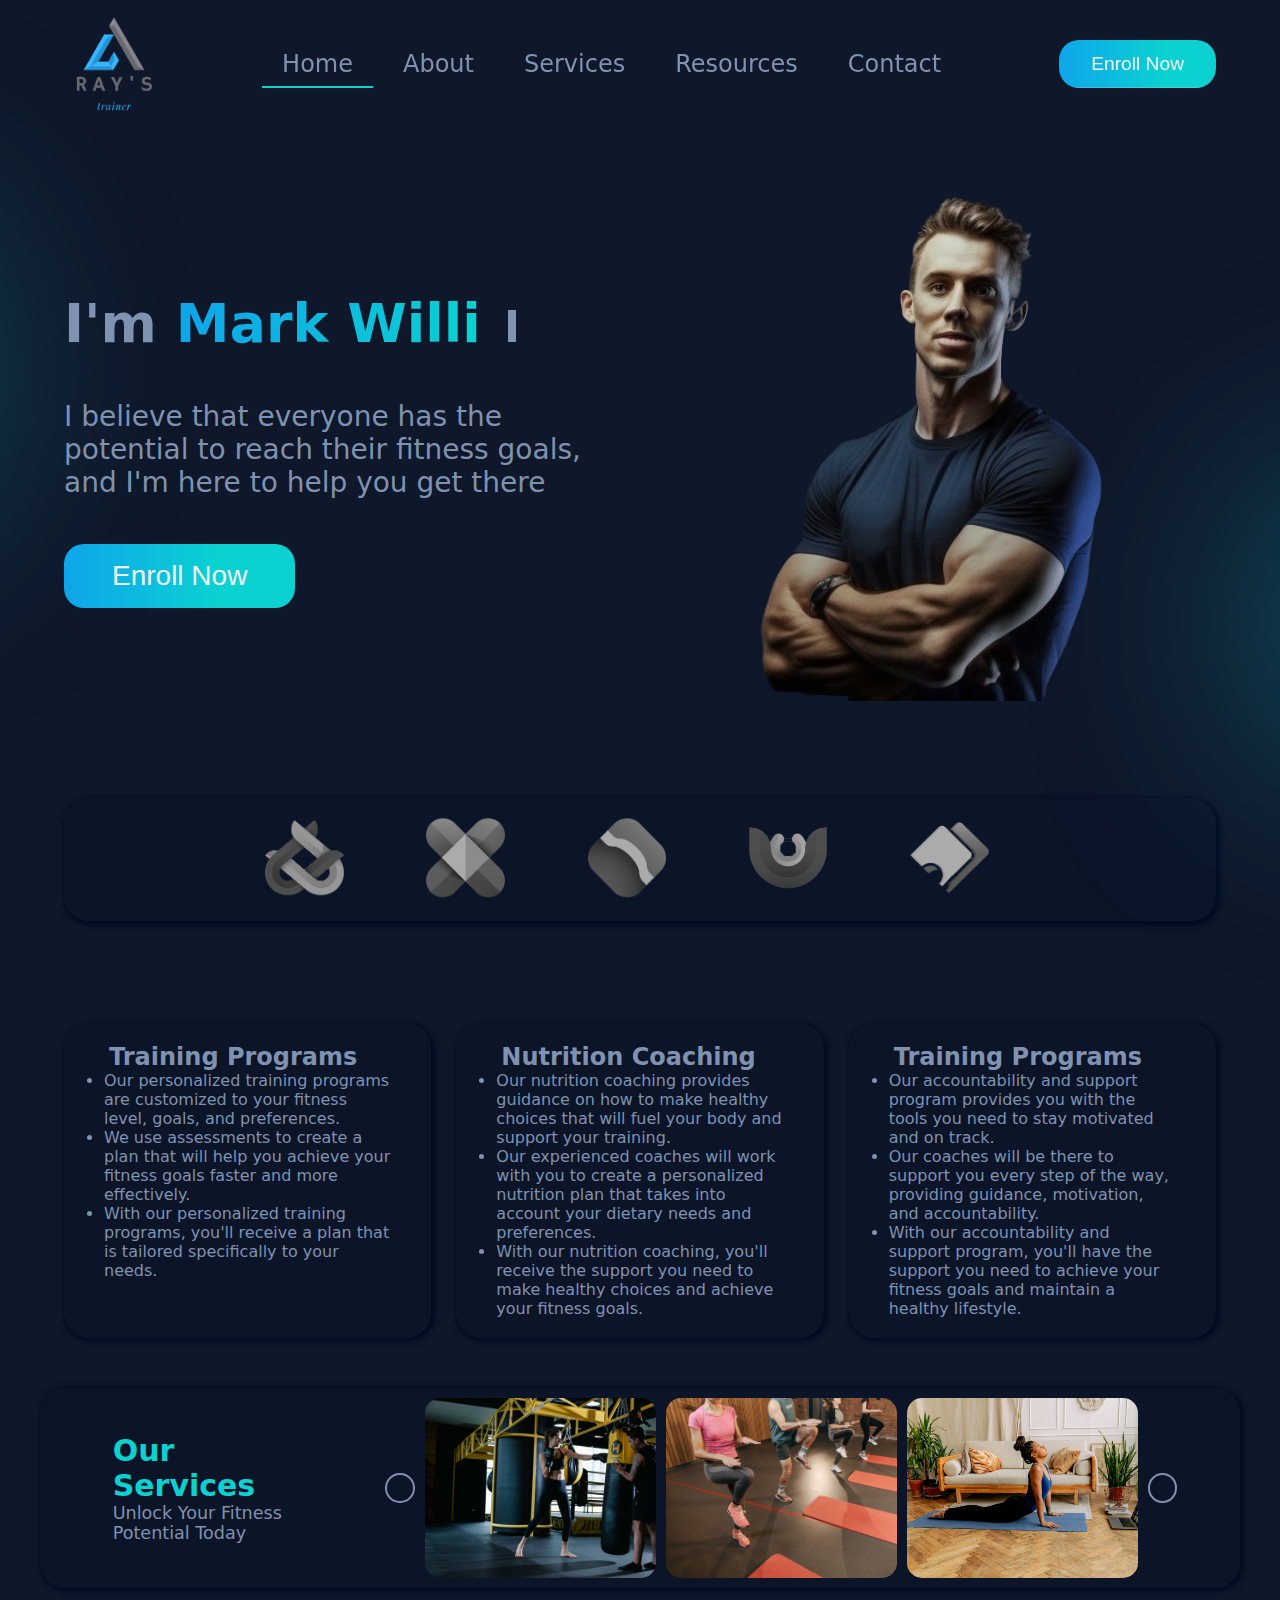
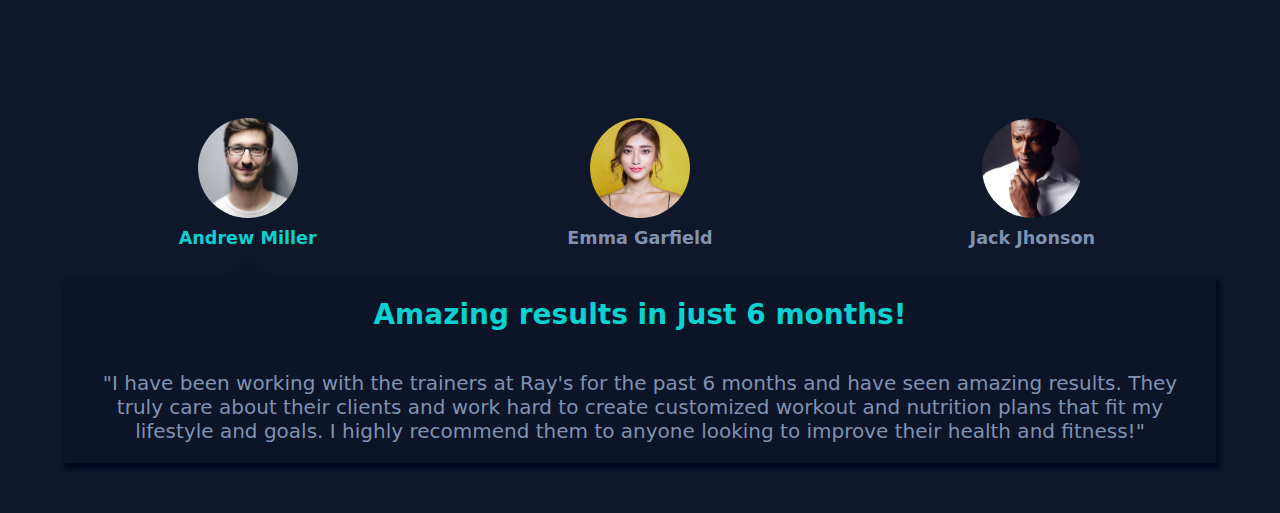
==== index.html @ 0b9297e4 "Testimonials" ====
<!DOCTYPE html>
<html lang="en">
  <head>
    <meta charset="UTF-8" />
    <meta http-equiv="X-UA-Compatible" content="IE=edge" />
    <meta name="viewport" content="width=device-width, initial-scale=1.0" />
    <link
      rel="stylesheet"
      href="https://cdnjs.cloudflare.com/ajax/libs/font-awesome/6.3.0/css/all.min.css"
      integrity="sha512-SzlrxWUlpfuzQ+pcUCosxcglQRNAq/DZjVsC0lE40xsADsfeQoEypE+enwcOiGjk/bSuGGKHEyjSoQ1zVisanQ=="
      crossorigin="anonymous"
      referrerpolicy="no-referrer"
    />
    <link
      rel="stylesheet"
      href="https://cdn.jsdelivr.net/npm/swiper@9/swiper-bundle.min.css"
    />
    <link rel="stylesheet" href="/styles/utility.css" />
    <link rel="stylesheet" href="styles/style.css" />
    <title>Document</title>
  </head>
  <body class="body">
    <header class="header index__header">
      <nav class="navbar pc__nav">
        <ul>
          <div class="nav__logo">
            <img src="/assets/Logos/MainLogo.png" />
          </div>
          <div class="nav__items">
            <a href="index.html"
              ><li class="nav__item nav__item--active">Home</li>
            </a>
            <a href="about.html"><li class="nav__item">About</li> </a>
            <a href="services.html"><li class="nav__item">Services</li> </a>
            <a href="resources.html"><li class="nav__item">Resources</li> </a>
            <a href="contact.html"><li class="nav__item">Contact</li> </a>
          </div>
          <div class="nav__cta">
            <a href="services.html">
              <button class="btn-primary nav__btn">Enroll Now</button>
            </a>
          </div>
        </ul>
      </nav>
      <button class="hamburger"><div class="bar"></div></button>

      <div class="mobile-nav">
        <div class="mobile-nav__header">
          <img src="/assets/Logos/MainLogo.png" />
          <i class="fa-solid fa-xmark"></i>
        </div>
        <nav class="mobile-nav__body">
          <a class="mobile-nav__item" href="index.html">Home</a>
          <a class="mobile-nav__item" href="about.html">About</a>
          <a class="mobile-nav__item" href="services.html">Services</a>
          <a class="mobile-nav__item" href="resources.html">Resources</a>
          <a class="mobile-nav__item" href="contact.html">Contact </a>
        </nav>
      </div>

      <div class="hero hero__index">
        <div class="hero__content content__index">
          <div class="hero__description--container">
            <div class="hero__description--title">
              <h2>
                I'm <span class="title__span">a Personal Trainer</span>
                <div class="cursor"></div>
              </h2>
            </div>
            <div class="hero__description--text">
              <p>
                I believe that everyone has the potential to reach their fitness
                goals, and I'm here to help you get there
              </p>
            </div>
            <div class="hero__decription--cta">
              <a href="services.html"
                ><button class="btn-primary cta__btn">Enroll Now</button></a
              >
            </div>
          </div>
          <div class="hero__img--container">
            <div class="hero__img">
              <img src="/assets/Index/hero img.png" />
            </div>
          </div>
        </div>
      </div>
    </header>
    <section class="card brand__logos">
      <div class="brand__logos--container">
        <div class="brand__logos--item logo-1">
          <img src="/assets/Logos/Logo 1.png" />
        </div>
        <div class="brand__logos--item logo-2">
          <img src="/assets/Logos/Logo 5.png" />
        </div>
        <div class="brand__logos--item logo-3">
          <img src="/assets/Logos/Logo 7.png" />
        </div>
        <div class="brand__logos--item logo-4">
          <img src="/assets/Logos/Logo 2.png" />
        </div>
        <div class="brand__logos--item logo-4">
          <img src="/assets/Logos/Logo 4.png" />
        </div>
      </div>
    </section>
    <section class="perks">
      <div class="perks__container">
        <div class="card perk__card perk__card--1">
          <div class="perk__card--title">
            <i class="fa-solid fa-dumbbell"></i>
            <h4>Training Programs</h4>
          </div>
          <div class="perk__card--description">
            <ul>
              <li class="perk__card--item">
                Our personalized training programs are customized to your
                fitness level, goals, and preferences.
              </li>
              <li class="perk__card--item">
                We use assessments to create a plan that will help you achieve
                your fitness goals faster and more effectively.
              </li>
              <li class="perk__card--item">
                With our personalized training programs, you'll receive a plan
                that is tailored specifically to your needs.
              </li>
            </ul>
          </div>
        </div>

        <div class="card perk__card perk__card--2">
          <div class="perk__card--title">
            <i class="fa-solid fa-bowl-food"></i>
            <h4>Nutrition Coaching</h4>
          </div>
          <div class="perk__card--description">
            <ul>
              <li class="perk__card--item">
                Our nutrition coaching provides guidance on how to make healthy
                choices that will fuel your body and support your training.
              </li>
              <li class="perk__card--item">
                Our experienced coaches will work with you to create a
                personalized nutrition plan that takes into account your dietary
                needs and preferences.
              </li>
              <li class="perk__card--item">
                With our nutrition coaching, you'll receive the support you need
                to make healthy choices and achieve your fitness goals.
              </li>
            </ul>
          </div>
        </div>
        <div class="card perk__card perk__card--3">
          <div class="perk__card--title">
            <i class="fa-solid fa-circle-info"></i>
            <h4>Training Programs</h4>
          </div>
          <div class="perk__card--description">
            <ul>
              <li class="perk__card--item">
                Our accountability and support program provides you with the
                tools you need to stay motivated and on track.
              </li>
              <li class="perk__card--item">
                Our coaches will be there to support you every step of the way,
                providing guidance, motivation, and accountability.
              </li>
              <li class="perk__card--item">
                With our accountability and support program, you'll have the
                support you need to achieve your fitness goals and maintain a
                healthy lifestyle.
              </li>
            </ul>
          </div>
        </div>
      </div>
    </section>
    <section class="services">
      <div class="card services__container">
        <div class="services__header--container">
          <div class="services__header">
            <div class="services__header--title">
              <h2>Our Services</h2>
            </div>
            <div class="services__header--tagline">
              <p>Unlock Your Fitness Potential Today</p>
            </div>
          </div>
        </div>
        <div class="swiper__container">
          <div class="swiper-prev">
            <i class="fa-solid fa-arrow-left"></i>
          </div>

          <div class="swiper">
            <!-- Additional required wrapper -->
            <div class="swiper-wrapper">
              <!-- Slides -->
              <div class="swiper-slide services__card--1">
                <div class="swiper-slide__container">
                  <h4>One-on-One Training</h4>
                  <a href="#"
                    ><button class="btn-primary">Learn More</button></a
                  >
                </div>
              </div>

              <div class="swiper-slide services__card--2">
                <div class="swiper-slide__container">
                  <h4>Group Fitness Classes</h4>
                  <a href="#"
                    ><button class="btn-primary">Learn More</button></a
                  >
                </div>
              </div>

              <div class="swiper-slide services__card--3">
                <div class="swiper-slide__container">
                  <h4>Online Coaching</h4>
                  <a href="#"
                    ><button class="btn-primary">Learn More</button></a
                  >
                </div>
              </div>

              <div class="swiper-slide services__card--4">
                <div class="swiper-slide__container">
                  <h4>Nutrition Planning</h4>
                  <a href="#"
                    ><button class="btn-primary">Learn More</button></a
                  >
                </div>
              </div>

              <div class="swiper-slide services__card--5">
                <div class="swiper-slide__container">
                  <h4>Fitness Assessments</h4>
                  <a href="#"
                    ><button class="btn-primary">Learn More</button></a
                  >
                </div>
              </div>

              <div class="swiper-slide services__card--6">
                <div class="swiper-slide__container">
                  <h4>Specialized Programs</h4>
                  <a href="#"
                    ><button class="btn-primary">Learn More</button></a
                  >
                </div>
              </div>
            </div>
          </div>

          <div class="swiper-next">
            <i class="fa-solid fa-arrow-right"></i>
          </div>
        </div>
      </div>
    </section>

    <section class="testimonials">
      <div class="testimonials__container">
        <div class="testimonials__tabs--container">
          <div
            class="testimonials__header testimonials__header--1 testimonials__header--active"
            data-tab="1"
          >
            <div class="testimonials__header--img">
              <img src="/assets/Index/profile 1.jpg" />
            </div>
            <div class="testimonials__header--description">
              <h4>Andrew Miller</h4>
            </div>
          </div>

          <div
            class="testimonials__header testimonials__header--2"
            data-tab="2"
          >
            <div class="testimonials__header--img">
              <img src="/assets/Index/profile 2.jpg" />
            </div>
            <div class="testimonials__header--description">
              <h4>Emma Garfield</h4>
            </div>
          </div>
          <div
            class="testimonials__header testimonials__header--3"
            data-tab="3"
          >
            <div class="testimonials__header--img">
              <img src="/assets/Index/profile 3.jpg" />
            </div>
            <div class="testimonials__header--description">
              <h4>Jack Jhonson</h4>
            </div>
          </div>
        </div>
        <div class="testimonials__content--container">
          <div
            class="testimonials__content testimonials__content--1 testimonials__content--active"
          >
            <div class="testimonials__content--title">
              <h4>Amazing results in just 6 months!</h4>
            </div>
            <div class="testimonials__content--description">
              <p>
                "I have been working with the trainers at Ray's for the past 6
                months and have seen amazing results. They truly care about
                their clients and work hard to create customized workout and
                nutrition plans that fit my lifestyle and goals. I highly
                recommend them to anyone looking to improve their health and
                fitness!"
              </p>
            </div>
          </div>

          <div class="testimonials__content testimonials__content--2">
            <div class="testimonials__content--title">
              <h4>Transformed my body and mind</h4>
            </div>
            <div class="testimonials__content--description">
              <p>
                "I am so grateful to have found Ray's. Their personalized
                approach to training and nutrition has helped me achieve results
                I never thought were possible. The trainers are knowledgeable,
                supportive, and really push me to reach my full potential. I
                highly recommend them to anyone looking to transform their body
                and mind."
              </p>
            </div>
          </div>

          <div class="testimonials__content testimonials__content--3">
            <div class="testimonials__content--title">
              <h4>Amazing results in just 6 months!</h4>
            </div>
            <div class="testimonials__content--description">
              <p>
                "I have tried many personal trainers over the years, but none
                have compared to the team at Ray's. They take the time to
                understand your goals and limitations and create a plan that is
                both challenging and achievable. The accountability and support
                they provide is unmatched and has helped me stay on track even
                when things get tough. I can't recommend them enough!"
              </p>
            </div>
          </div>
        </div>
      </div>
    </section>

    <script src="scripts/script.js"></script>
    <script src="https://cdn.jsdelivr.net/npm/swiper@9/swiper-bundle.min.js"></script>
    <script>
      const swiper = new Swiper(".swiper", {
        // Optional parameters
        direction: "horizontal",
        loop: true,
        slidesPerView: 3,
        spaceBetween: 10,
        grabCursor: true,
        // Navigation arrows
        navigation: {
          nextEl: ".swiper-next",
          prevEl: ".swiper-prev",
        },
      });
    </script>
  </body>
</html>
---- styles/utility.css ----
:root {
  --main: #0c1428;
  --sec: #7f92b0;
  --comp: #0bd1d1;
}

.btn-primary {
  border-radius: 20px;
  cursor: pointer;
  background-image: linear-gradient(
    to right,
    #0ea5ea,
    #0bd1d1,
    #0bd1d1,
    #0ea5ea
  );
  padding: 0.8rem 2rem;
  font-size: 1rem;
  background-size: 200%;
  background-position: left;
  color: #f3f3f3;
  transition: all 0.5s ease;
  border: none;
}
.btn-primary:hover {
  background-position: right;
  transform: translateY(-3px);
}
.card {
  border-radius: 25px;
  background-color: var(--main);
  box-shadow: 2px 2px 5px 2px #010a20;
  z-index: 10;
}
---- styles/style.css ----
* {
  padding: 0;
  margin: 0;
  box-sizing: border-box;
}
@import url("https://fonts.googleapis.com/css2?family=Open+Sans&display=swap");
.body {
  background-color: #0f172a;
  color: var(--sec);
  font-family: system-ui, -apple-system, BlinkMacSystemFont, "Segoe UI", Roboto,
    Oxygen, Ubuntu, Cantarell, "Open Sans", "Helvetica Neue", sans-serif;
}
.box {
  height: 300vh;
}

.body {
  position: relative;
  overflow-x: hidden;
}

.navbar {
  width: 100%;
  height: 8rem;
  position: fixed;
  /* background-color: var(--main); */
  background-color: transparent;
  transition: 0.5s all;
  z-index: 30;
}
.nav__item {
  z-index: 35;
}
.navbar--border {
  border-bottom: #030e29 1px solid;
  background-color: var(--main);
  z-index: 20;
}
.navbar--hidden {
  transform: translateY(-100%);
}
.navbar ul {
  display: flex;
  align-items: center;
  justify-content: space-between;
  width: 90%;
  max-width: 1600px;
  margin: auto;
  max-height: 8rem;
  padding: 20px 0px;
}
.nav__logo {
  width: 100px;
  height: auto;
  cursor: pointer;
  transition: 0.5s all;
}
.nav__logo img {
  width: 100%;
  height: 100%;
  object-fit: cover;
}
.nav__logo:hover {
  transform: scale(1.15);
}
.nav__items {
  display: flex;
  align-items: center;
  justify-content: center;
}
.nav__items a {
  text-decoration: none;
}
.nav__items li {
  text-decoration: none;
  list-style: none;
  padding: 0px 20px;
  color: var(--sec);
  font-size: 1.5rem;
}
.nav__btn {
  font-size: 1.2rem;
}
.nav__item {
  position: relative;
  margin: 0px 5px;
}

.nav__item::after {
  position: absolute;
  content: "";
  bottom: -10px;
  left: 0;
  width: 0%;
  height: 2px;
  background-color: var(--comp);
  transition: width 0.3s ease-in-out; /* added transition for smooth animation */
}
.nav__item:hover::after {
  width: 100%;
}
.nav__item--active::after {
  position: absolute;
  content: "";
  bottom: -10px;
  left: 0;
  width: 100%;
  height: 2px;
  background-color: var(--comp);
}

/*//// Mobile Nav ////////*/

.hamburger {
  z-index: 10;
  right: 50px;
  top: 30px;
  width: 35px;
  height: 40px;
  position: fixed;
  cursor: pointer;
  appearance: none;
  outline: none;
  border: none;
  background: none;
  display: none;
}
.hamburger .bar,
.hamburger::before,
.hamburger::after {
  z-index: 120;
  content: "";
  display: block;
  width: 100%;
  height: 4px;
  margin: 0.4rem 0px;
  background-color: var(--sec);
}
@media screen and (max-width: 1000px) {
  .hamburger {
    display: block;
  }
  .navbar {
    display: none;
  }
}
.mobile-nav {
  height: 100%;
  width: 50vw;
  background-color: #0d1b3c;
  position: fixed;
  top: 0;
  left: 100%;
  z-index: 115;
  transition: 0.4s ease;
}
.mobile-nav__item {
  border-bottom: #333 1px solid;
}
.mobile-nav__header {
  display: flex;
  align-items: center;
  justify-content: space-between;
  max-width: 90%;
  margin: auto;
  height: 20vh;
}
.mobile-nav img {
  height: 80%;
  width: auto;
  object-fit: cover;
}
.fa-xmark {
  color: var(--sec);
  font-size: 3rem;
  margin-right: 35px;
  cursor: pointer;
}

.is-active {
  left: 50%;
}
.mobile-nav__active {
  overflow-y: hidden;
  transition: 0.4s all;
}
.mobile-nav__active::before {
  z-index: 5;
  position: absolute;
  content: "";
  left: 0;
  top: 0;
  height: 1000%;
  width: 100%;
  background-color: rgba(0, 0, 0, 0.5);
}
.isnt-active {
  display: none;
}
.mobile-nav__body {
  display: none;
  display: flex;
  flex-direction: column;
  justify-content: center;
  align-items: center;
  height: 65vh;
  z-index: 15;
}
.mobile-nav li,
.mobile-nav a {
  list-style: none;
  text-decoration: none;
}
.mobile-nav a {
  color: var(--sec);
  cursor: pointer;
  width: 50%;
  text-align: center;
  padding: 10px 25px;
  font-size: 1.4rem;
  margin: 0.5rem 0;
  border: none;
  transition: background-color 0.5s, color 0.25s;
}

.mobile-nav a:hover {
  background-color: var(--sec);
  color: var(--main);
}
/*Hero Section*/
.hero {
  height: 100vh;
  padding: 0;
  display: flex;
  flex-direction: column;
  align-items: center;
  justify-content: center;
}
.hero__content {
  align-self: self-end;
  display: grid;
  grid-template-columns: 1fr 1fr;
  width: 90%;
  max-width: 1200px;
  height: 80%;
  margin: auto;
  grid-gap: 10px;
}
.hero__description--container {
  position: relative;
  align-self: center;
  display: flex;
  align-items: start;
  height: 50%;
  justify-content: space-around;
  flex-direction: column;
  text-align: left;
}
.hero__description--container::before {
  content: "";
  position: absolute;
  top: 0px;
  left: -400px;
  height: 200px;
  width: 250px;
  background-color: #0bd1d1;
  border-radius: 50%;
  filter: blur(130px);
  z-index: -10;
}

.hero__description--title {
  padding: 0;
  font-size: 2.25rem;
}
.hero__description--title span {
  background: linear-gradient(to right, #0ea5ea, #0bd1d1);
  background-clip: text;
  -webkit-background-clip: text; /* for Safari */
  color: transparent;
  -webkit-text-fill-color: transparent; /* for Safari */
}
.cursor {
  display: inline-block;
  width: 0.5rem;
  height: 2rem;
  margin-left: 0.5rem;
  background-color: var(--sec);
  animation: blink 1s infinite;
}

@keyframes blink {
  from {
    opacity: 1;
  }
  to {
    opacity: 0;
  }
}
.cursor.hidden {
  visibility: hidden;
}

.hero__description--text p {
  font-size: 1.75rem;
}
.hero__img--container {
  display: flex;
  align-items: center;
  justify-content: center;
  padding: 0;
}
.hero__img {
  position: relative;
  width: 60%;
  height: auto;
  z-index: 5;
}
.hero__img img {
  width: 100%;
  height: 100%;
  object-fit: cover;
}
.hero__img img {
  z-index: 5;
}
.hero__img::before {
  content: "";
  position: absolute;
  bottom: 0px;
  right: -400px;
  height: 170px;
  width: 200px;
  background-color: #0bd1d1;
  border-radius: 50%;
  filter: blur(130px);
  z-index: -1;
}
.cta__btn {
  padding: 1rem 3rem;
  font-size: 1.75rem;
}
.brand__logos {
  /* border: var(--comp) 2px solid; */

  width: 90%;
  max-width: 1200px;
  padding: 20px 0px;
  margin: auto;
  transform: translateY(-83%);
  z-index: 10;
}
.brand__logos--container {
  height: 80%;
  width: 70%;
  margin: auto;
  display: grid;
  grid-template-columns: repeat(5, 1fr);
}

.brand__logos--item {
  width: 65%;
  height: auto;
  align-self: center;
  margin: auto;
}
.brand__logos--item img {
  width: 75%;
  height: auto;
  object-fit: cover;
  filter: grayscale(1);
  transition: 0.7s all;
}
.brand__logos--item img:hover {
  filter: grayscale(0);
}
.img__test {
  width: 500px;
  height: 500px;
  position: relative;
}

.img__test img {
  width: 100%;
  height: 100%;
  object-fit: cover;
}

.perks {
  width: 100%;
}
.perks__container {
  width: 90%;
  max-width: 1200px;
  display: grid;
  grid-template-columns: repeat(3, 1fr);
  margin: auto;
  grid-gap: 25px;
}
.perk__card {
  padding: 20px 40px;
  transition: 0.2s all;
}
.perk__card--title {
  font-size: 1.5rem;
  display: flex;
  align-items: center;
  justify-content: left;
}
.perk__card--title i {
  margin-right: 5px;
}
.perk__card:hover {
  transform: translateY(-2%);
  cursor: default;
}
.perk__card:hover .perk__card--title {
  color: var(--comp);
}
.services {
  padding: 50px 0px;
}

.services__container {
  display: flex;
  align-items: center;
  justify-content: space-evenly;
  width: 1200px;
  height: 200px;
  padding: 10px 20px;
  margin: auto;
}
.services__header--title {
  color: var(--comp);
  font-size: 1.25rem;
}
.services__header--tagline {
  font-size: 1.1rem;
}
.services__header--container {
  padding: 0px 20px;
  max-width: 250px;
}
.swiper__container {
  width: 70%;
  height: 100%;
  display: flex;
  align-items: center;
  justify-content: space-around;
}
.swiper {
  height: 100%;
  width: 90%;
  position: relative;
  margin: auto;
}

.swiper-next,
.swiper-prev {
  color: var(--sec);
  border: 2px solid var(--sec);
  border-radius: 50%;
  /* padding: 0px 10px; */
  width: 30px;
  height: 30px;
  transition: 0.3s all;
  display: flex;
  align-items: center;
  justify-content: center;
  margin: 10px;
  cursor: pointer;
}

.swiper-next:hover,
.swiper-prev:hover {
  color: var(--comp);
  border-color: var(--comp);
}
.swiper-next::after,
.swiper-prev::after {
  display: none;
}
.swiper-slide {
  width: 100%;
  height: 100%;
  background-image: url("/assets/Index/groupTraining.jpg");
  background-repeat: none;
  background-size: cover;
  position: relative;

  border-radius: 15px;
}

.swiper-slide__container {
  width: 100%;
  height: 100%;
  display: flex;
  align-items: center;
  justify-content: center;
  flex-direction: column;
  border-radius: 15px;
  opacity: 0;
  transition: 0.3s all;
  transition-delay: 0.3s;
  z-index: 10;
}
.swiper-slide__container button,
.swiper-slide__container h4 {
  z-index: 10 !important;
}
.swiper-slide:hover .swiper-slide__container {
  opacity: 1;
}
.swiper-slide__container button {
  font-size: 0.75rem;
  padding: 0.5rem 1rem;
  margin-top: 10px;
}
.swiper-slide__container h4 {
  color: var(--main);
  font-size: 1.25rem;
  font-weight: bold;
}
.swiper-slide::after {
  position: absolute;
  content: "";
  bottom: 0;
  left: 0;
  height: 0%;
  width: 100%;
  /* background-color: #080564; */
  background-color: var(--comp);
  opacity: 0.3;
  transition: 0.4s all;
  z-index: -1;
  border-bottom-left-radius: 15px;
  border-bottom-right-radius: 15px;
}
.swiper-slide::before {
  position: absolute;
  content: "";
  top: 0;
  left: 0;
  height: 0%;
  width: 100%;
  background-color: #0bd1d1;
  opacity: 0.3;
  transition: 0.4s all;
  z-index: -1;
  border-top-right-radius: 15px;
  border-top-left-radius: 15px;
}
.swiper-slide:hover::before {
  height: 50%;
}
.swiper-slide:hover::after {
  height: 50%;
}
.services__card--1 {
  background-image: url("/assets/Index/oneOnOne.jpg");
}
.services__card--2 {
  background-image: url("/assets/Index/groupTraining.jpg");
}
.services__card--3 {
  background-image: url("/assets/Index/onlineCommunication.jpg");
}
.services__card--4 {
  background-image: url("/assets/Index/neutrition.jpg");
}
.services__card--5 {
  background-image: url("/assets/Index/assesments.jpg");
}
.services__card--6 {
  background-image: url("/assets/Index/specialTraining.jpg");
}
.testimonials {
  width: 100%;
  padding: 50px 0px;
}
.testimonials__container {
  width: 90%;
  max-width: 1200px;
  display: flex;
  flex-direction: column;
  align-items: center;
  justify-content: center;
  margin: auto;
  background-color: var(--main);
}
.testimonials__tabs--container {
  display: grid;
  grid-template-columns: 1fr 1fr 1fr;
  background-color: #0f172a;
  width: 100%;
  grid-gap: 25px;
}
.testimonials__header {
  margin: auto;
  padding: 30px 0px;
  cursor: pointer;
  width: 100%;
  position: relative;
}
.testimonials__header--img {
  width: 100px;
  margin: auto;
  height: 100px;
  margin-bottom: 10px;
}
.testimonials__header--img img {
  width: 100%;
  height: 100%;
  object-fit: cover;
  border-radius: 50%;
}
.testimonials__header--description {
  font-size: 1.1rem;
  text-align: center;
}
.testimonials__content {
  display: none;
}
.testimonials__content--title {
  font-size: 1.75rem;
  font-weight: bold;
  text-align: center;
  padding: 20px 0px;
  color: var(--comp);
}
.testimonials__content--description {
  font-size: 1.25rem;
  text-align: center;
  padding: 20px 30px;
}

.testimonials__content--container {
  box-shadow: 2px 4px 5px 2px #010a20;
}

.testimonials__header::before {
  content: "";
  position: absolute;
  bottom: 0;
  left: 50%;
  transform: translateX(-50%);
  border-style: solid;
  border-width: 25px 25px 25px 25px;
  border-color: transparent transparent var(--main) transparent;
  opacity: 0;
}
.testimonials__header:hover::before {
  opacity: 1;
}
.testimonials__header:hover .testimonials__header--description {
  color: var(--comp);
}

.testimonials__header--active {
  position: relative;
}
.testimonials__header--active::before {
  content: "";
  position: absolute;
  bottom: 0;
  left: 50%;
  transform: translateX(-50%);
  border-style: solid;
  border-width: 25px 25px 25px 25px;
  border-color: transparent transparent var(--main) transparent;
  opacity: 1;
}
.testimonials__header--active .testimonials__header--description {
  color: var(--comp);
}
.testimonials__content--active {
  display: block;
}
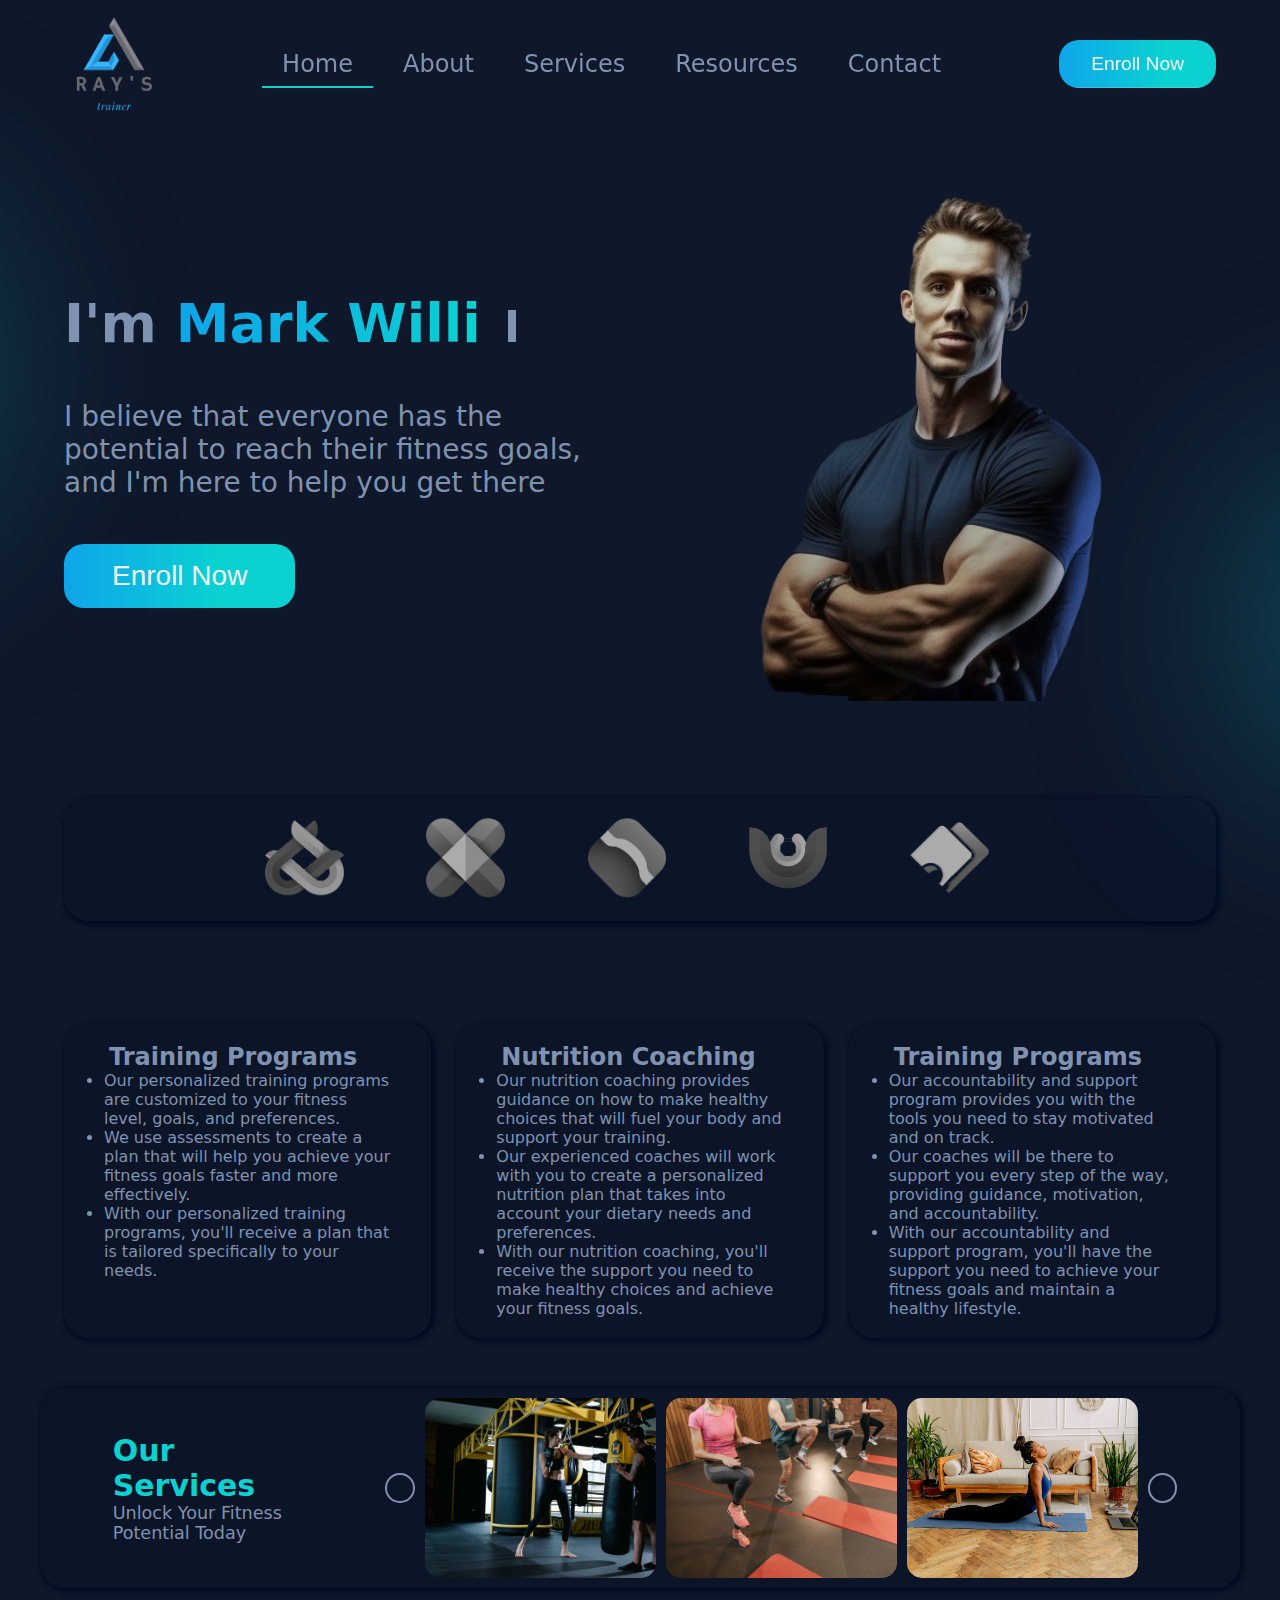
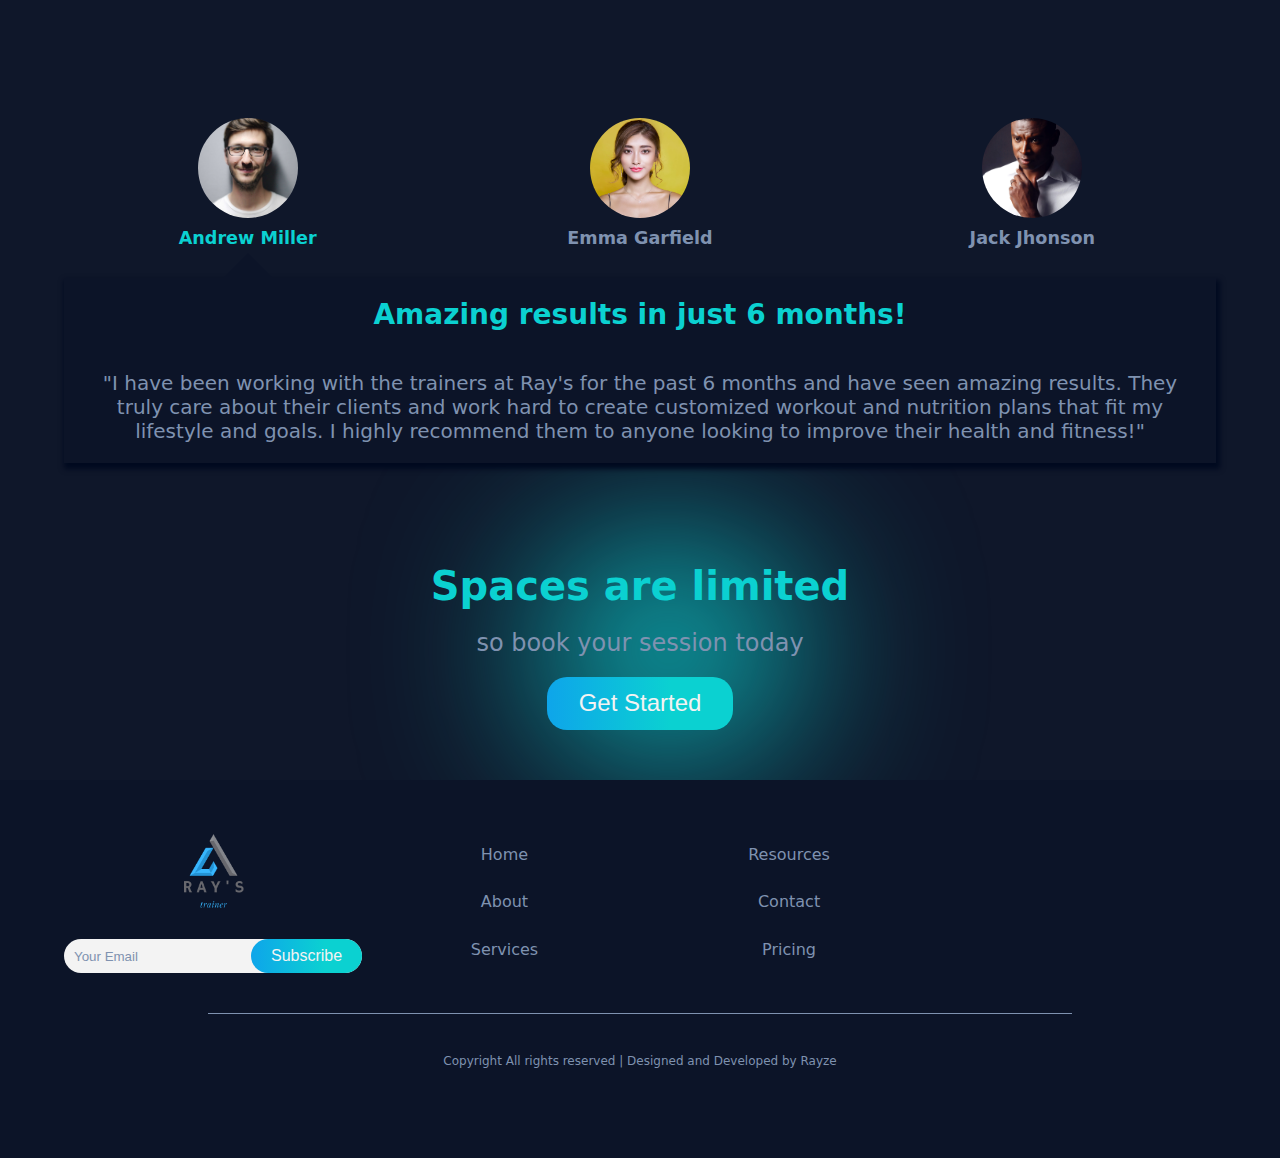
==== commit 37853d73: "footer" ====
--- a/index.html
+++ b/index.html
@@ -355,6 +355,54 @@
       </div>
     </section>
 
+    <section class="index__cta">
+      <div class="index__cta--container">
+        <div class="index__cta--title"><h4>Spaces are limited</h4></div>
+        <div class="index__cta--description">
+          <p>so book your session today</p>
+        </div>
+        <div class="index__cta--button">
+          <a href="pricing.html"
+            ><button class="btn-primary">Get Started</button></a
+          >
+        </div>
+      </div>
+    </section>
+
+    <footer class="footer">
+      <div class="footer__container">
+        <div class="col-1">
+          <div class="col-1__img">
+            <img src="/assets/Logos/MainLogo.png" />
+          </div>
+          <div class="col-1__subscribe">
+            <input placeholder="Your Email" type="email" />
+            <button class="btn-primary">Subscribe</button>
+          </div>
+        </div>
+        <div class="col-2">
+          <div class="footer__link"><a href="index.html">Home</a></div>
+          <div class="footer__link"><a href="about.html">About</a></div>
+          <div class="footer__link"><a href="services.html">Services</a></div>
+        </div>
+        <div class="col-3">
+          <div class="footer__link">
+            <a href="resources.html">Resources</a>
+          </div>
+          <div class="footer__link"><a href="contact.html">Contact</a></div>
+          <div class="footer__link"><a href="pricing.html">Pricing</a></div>
+        </div>
+        <div class="col-4">
+          <i class="fa-brands fa-twitter"></i
+          ><i class="fa-brands fa-facebook"></i
+          ><i class="fa-brands fa-linkedin"></i>
+        </div>
+        <div class="row-1">
+          <p>Copyright All rights reserved | Designed and Developed by Rayze</p>
+        </div>
+      </div>
+    </footer>
+
     <script src="scripts/script.js"></script>
     <script src="https://cdn.jsdelivr.net/npm/swiper@9/swiper-bundle.min.js"></script>
     <script>
--- a/styles/style.css
+++ b/styles/style.css
@@ -676,3 +676,137 @@
 .testimonials__content--active {
   display: block;
 }
+.index__cta {
+  padding: 50px 0px;
+  width: 100%;
+}
+.index__cta--container {
+  display: flex;
+  flex-direction: column;
+  align-items: center;
+  justify-content: center;
+  position: relative;
+}
+.index__cta--container::before {
+  content: "";
+  position: absolute;
+  left: 42.5%;
+  bottom: -20px;
+  width: 250px;
+  height: 200px;
+  border-radius: 50%;
+  z-index: -1;
+  filter: blur(90px);
+  background-color: var(--comp);
+}
+.index__cta--title {
+  font-size: 2.5rem;
+  color: var(--comp);
+  padding-bottom: 20px;
+}
+.index__cta--description {
+  font-size: 1.5rem;
+  padding-bottom: 20px;
+}
+.index__cta button {
+  font-size: 1.5rem;
+}
+.footer {
+  width: 100%;
+  background-color: var(--main);
+  padding: 50px 0px;
+}
+.footer__container {
+  display: grid;
+  grid-template-columns: repeat(4, 1fr);
+  width: 90%;
+  max-width: 1200px;
+  margin: auto;
+}
+.col-1__img {
+  width: 75px;
+  height: auto;
+  margin: auto;
+  margin-bottom: 30px;
+}
+.col-1__img img {
+  width: 100%;
+  height: 100%;
+  object-fit: cover;
+}
+.col-1__subscribe {
+  background-color: #f3f3f3;
+  border-radius: 20px;
+  display: flex;
+  align-items: center;
+  justify-content: space-between;
+  /* padding: 15px; */
+}
+.col-1__subscribe input {
+  border: none;
+  outline: none;
+  background-color: inherit;
+  margin-left: 10px;
+}
+.col-1__subscribe input:focus .col-1__subscribe {
+  border: 1px solid var(--comp);
+}
+.col-1__subscribe input::placeholder {
+  color: var(--sec);
+}
+.col-1__subscribe button {
+  font-size: 1rem;
+  padding: 0.5rem 1.25rem;
+}
+.col-1__subscribe button:hover {
+  transform: translateY(0);
+}
+.col-1,
+.col-2,
+.col-3,
+.col-4 {
+  display: flex;
+  flex-direction: column;
+  align-items: center;
+  justify-content: space-around;
+}
+.col-2,
+.col-3 {
+}
+.footer__link {
+  /* padding: 10px 0px; */
+}
+.footer__link a {
+  text-decoration: none;
+  color: var(--sec);
+  transition: 0.3s all;
+}
+.footer__link a:visited {
+  color: inherit;
+}
+.footer__link a:hover {
+  color: var(--comp);
+}
+.col-4 {
+  font-size: 1.75rem;
+}
+.col-4 i {
+  cursor: pointer;
+  transition: 0.2s all;
+}
+.col-4 i:hover {
+  transform: translateY(-10%);
+  color: var(--comp);
+}
+.row-1 {
+  padding: 40px 0px;
+  grid-column: 1 / span 4;
+}
+.row-1 p {
+  padding-top: 40px;
+  border-top: 1px solid var(--sec);
+  width: 75%;
+  margin: auto;
+  text-align: center;
+  font-size: 0.75rem;
+}
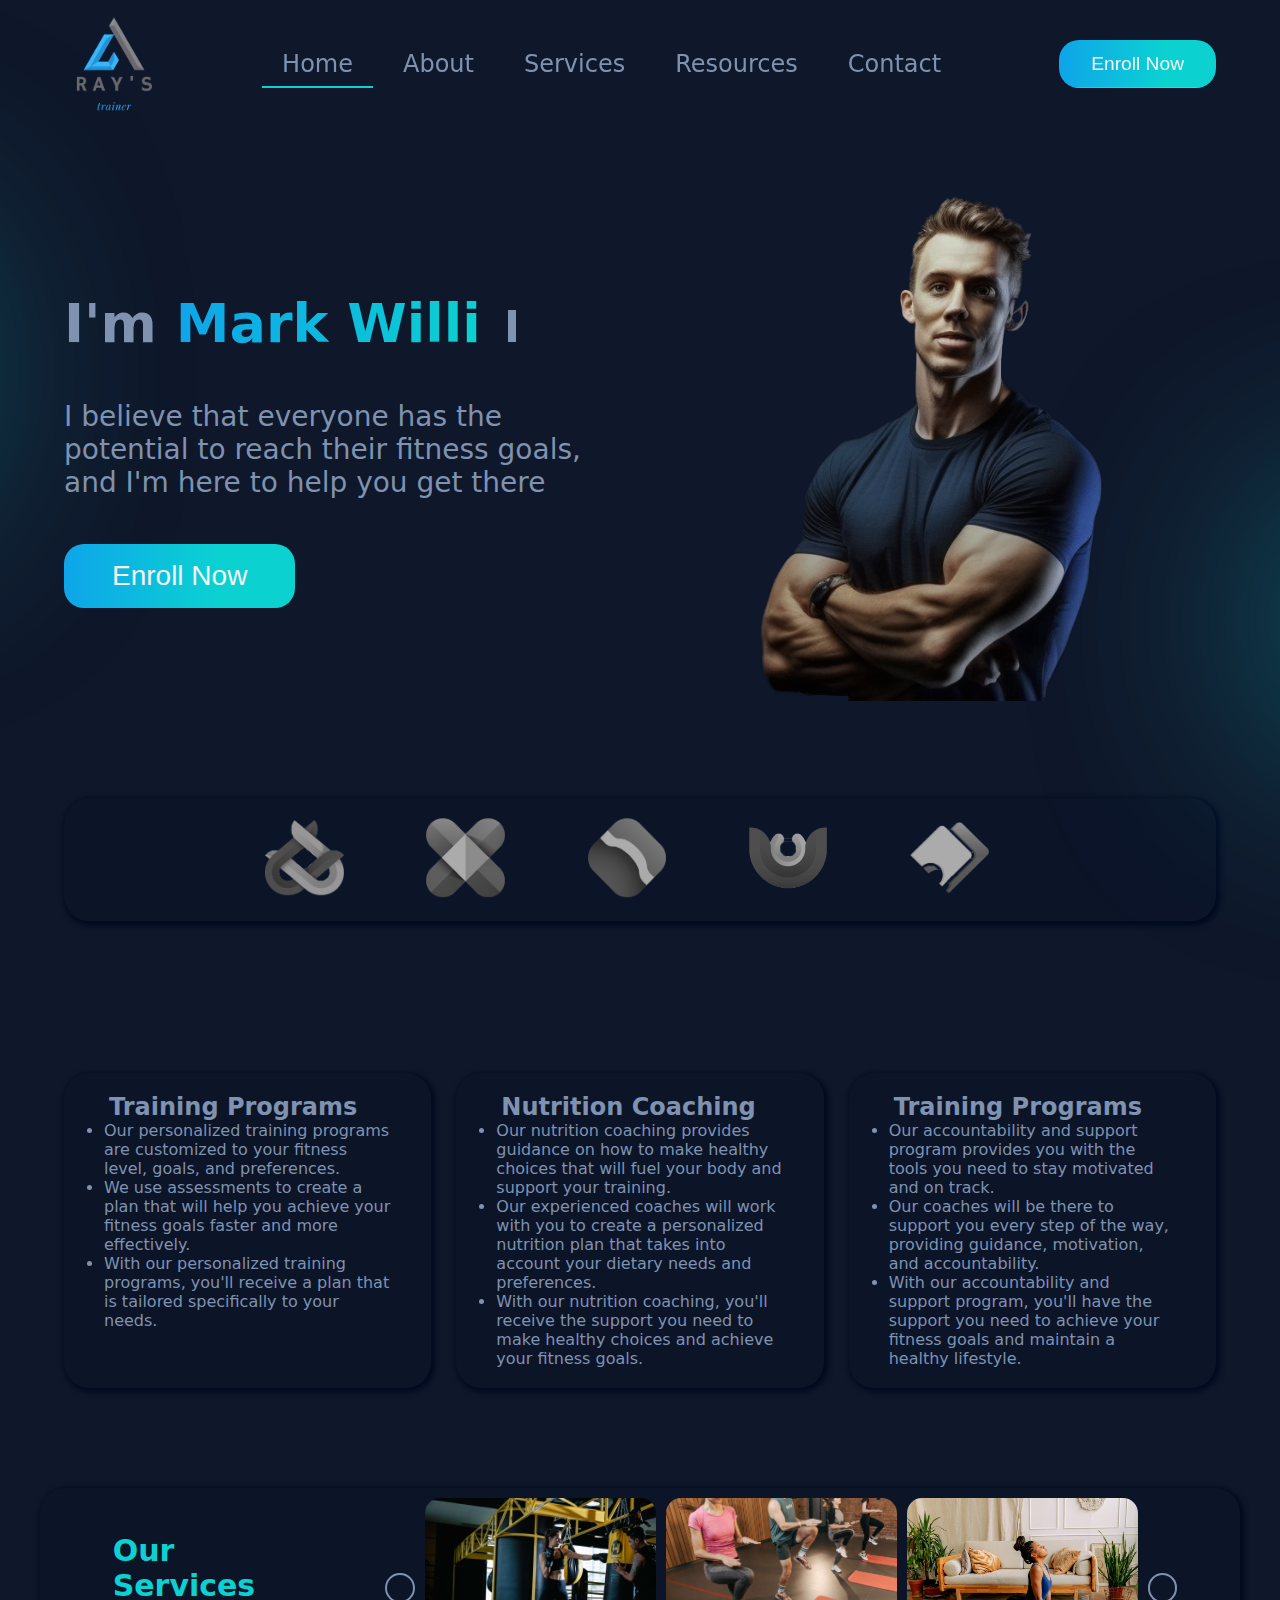
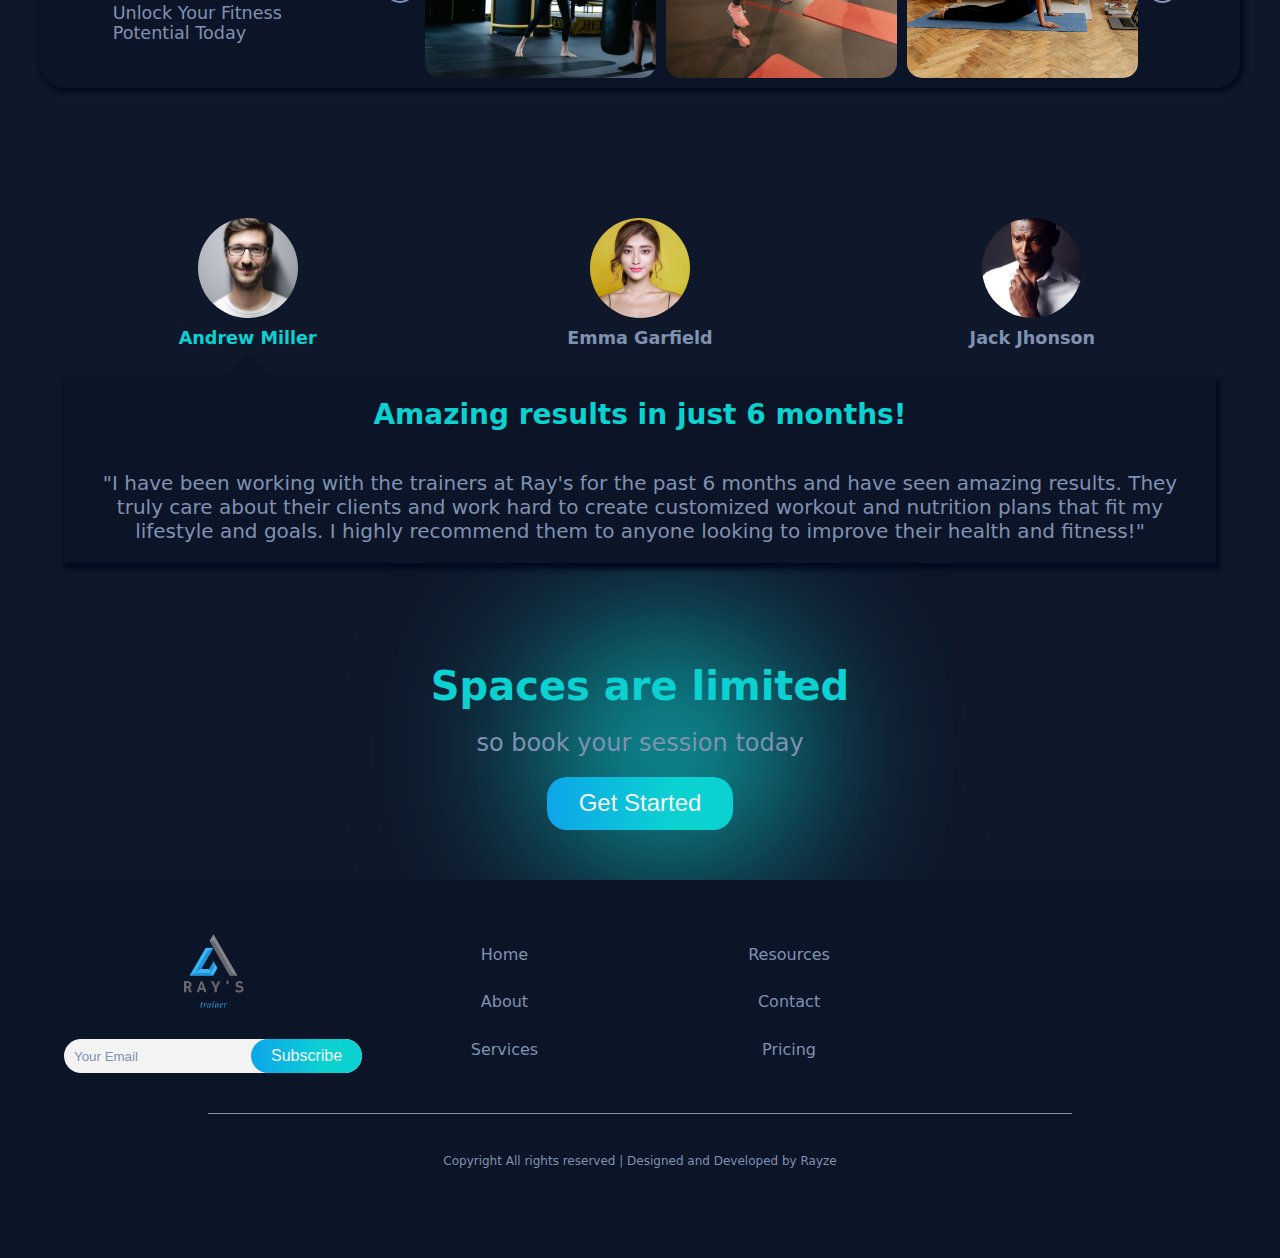
==== commit 21df1b25: "about page" ====
--- a/index.html
+++ b/index.html
@@ -36,7 +36,7 @@
             <a href="contact.html"><li class="nav__item">Contact</li> </a>
           </div>
           <div class="nav__cta">
-            <a href="services.html">
+            <a href="pricing.html">
               <button class="btn-primary nav__btn">Enroll Now</button>
             </a>
           </div>
@@ -55,6 +55,7 @@
           <a class="mobile-nav__item" href="services.html">Services</a>
           <a class="mobile-nav__item" href="resources.html">Resources</a>
           <a class="mobile-nav__item" href="contact.html">Contact </a>
+          <a class="mobile-nav__item" href="pricing.html">Enroll Now </a>
         </nav>
       </div>
 
@@ -74,7 +75,7 @@
               </p>
             </div>
             <div class="hero__decription--cta">
-              <a href="services.html"
+              <a href="pricing.html"
                 ><button class="btn-primary cta__btn">Enroll Now</button></a
               >
             </div>
--- a/styles/style.css
+++ b/styles/style.css
@@ -18,7 +18,10 @@
   position: relative;
   overflow-x: hidden;
 }
-
+section {
+  padding: 50px 0px;
+  width: 100%;
+}
 .navbar {
   width: 100%;
   height: 8rem;
@@ -770,12 +773,7 @@
   align-items: center;
   justify-content: space-around;
 }
-.col-2,
-.col-3 {
-}
-.footer__link {
-  /* padding: 10px 0px; */
-}
+
 .footer__link a {
   text-decoration: none;
   color: var(--sec);
@@ -810,3 +808,124 @@
   text-align: center;
   font-size: 0.75rem;
 }
+.content__side--page {
+  display: grid;
+  grid-template-columns: 1fr 1fr;
+}
+.hero__top {
+  display: flex;
+  align-items: center;
+  justify-content: center;
+  grid-column: 1 / span 2;
+  margin: 40px 0px;
+}
+.hero__top i {
+  margin: 0px 20px;
+  transform: translateY(20%);
+  font-size: 1.25rem;
+}
+.hero__top a {
+  color: var(--sec);
+  cursor: pointer;
+  transition: 0.3s all;
+  font-size: 1.25rem;
+  text-decoration: none;
+}
+.hero__top a:hover {
+  color: var(--comp);
+}
+.hero__top p {
+  font-size: 1.25rem;
+  color: var(--comp);
+}
+.side-page__img {
+  width: 600px;
+  height: auto;
+}
+
+.side-page__description--text p {
+  font-size: 1.1rem;
+  font-weight: 500;
+}
+.hero__description--title h3 {
+  font-size: 2.5rem;
+  margin-bottom: 20px;
+  color: var(--comp);
+}
+.side-page__description--container {
+  width: 80%;
+}
+.oa {
+  background-color: var(--main);
+}
+.oa__container {
+  display: grid;
+  grid-template-columns: repeat(3, 1fr);
+  width: 90%;
+  grid-gap: 30px;
+  max-width: 1200px;
+  margin: auto;
+}
+
+.oa__item {
+  text-align: center;
+  cursor: default;
+}
+.oa__title {
+  font-size: 1.5rem;
+  transition: all 0.3s;
+  margin-bottom: 20px;
+}
+.oa__title i {
+  font-size: 3.5rem;
+  margin-bottom: 10px;
+}
+.oa__item:hover .oa__title {
+  color: var(--comp);
+}
+.faq {
+  min-height: 500px;
+}
+.faq__container {
+  width: 90%;
+  max-width: 1200px;
+  display: grid;
+  grid-template-columns: repeat(3, 1fr);
+  margin: auto;
+  grid-gap: 25px;
+}
+.faq__title {
+  grid-column: 1 / span 3;
+  margin-bottom: 40px;
+  font-size: 2rem;
+  text-align: center;
+  color: var(--comp);
+}
+.faq__item {
+  text-align: center;
+  padding: 20px;
+}
+.faq__question {
+  font-size: 1.35rem;
+  margin-bottom: 20px;
+  transition: 0.3s all;
+}
+.faq__answer {
+  font-size: 1rem;
+  max-height: 0px;
+  /* display: none; */
+  overflow: hidden;
+  transition: all 1s;
+}
+.faq__item:hover .faq__question {
+  color: var(--comp);
+}
+.faq__item:hover .faq__answer {
+  max-height: 400px;
+  opacity: 1;
+}
+.about__cta {
+  max-width: 600px;
+  text-align: center;
+  margin: auto;
+}
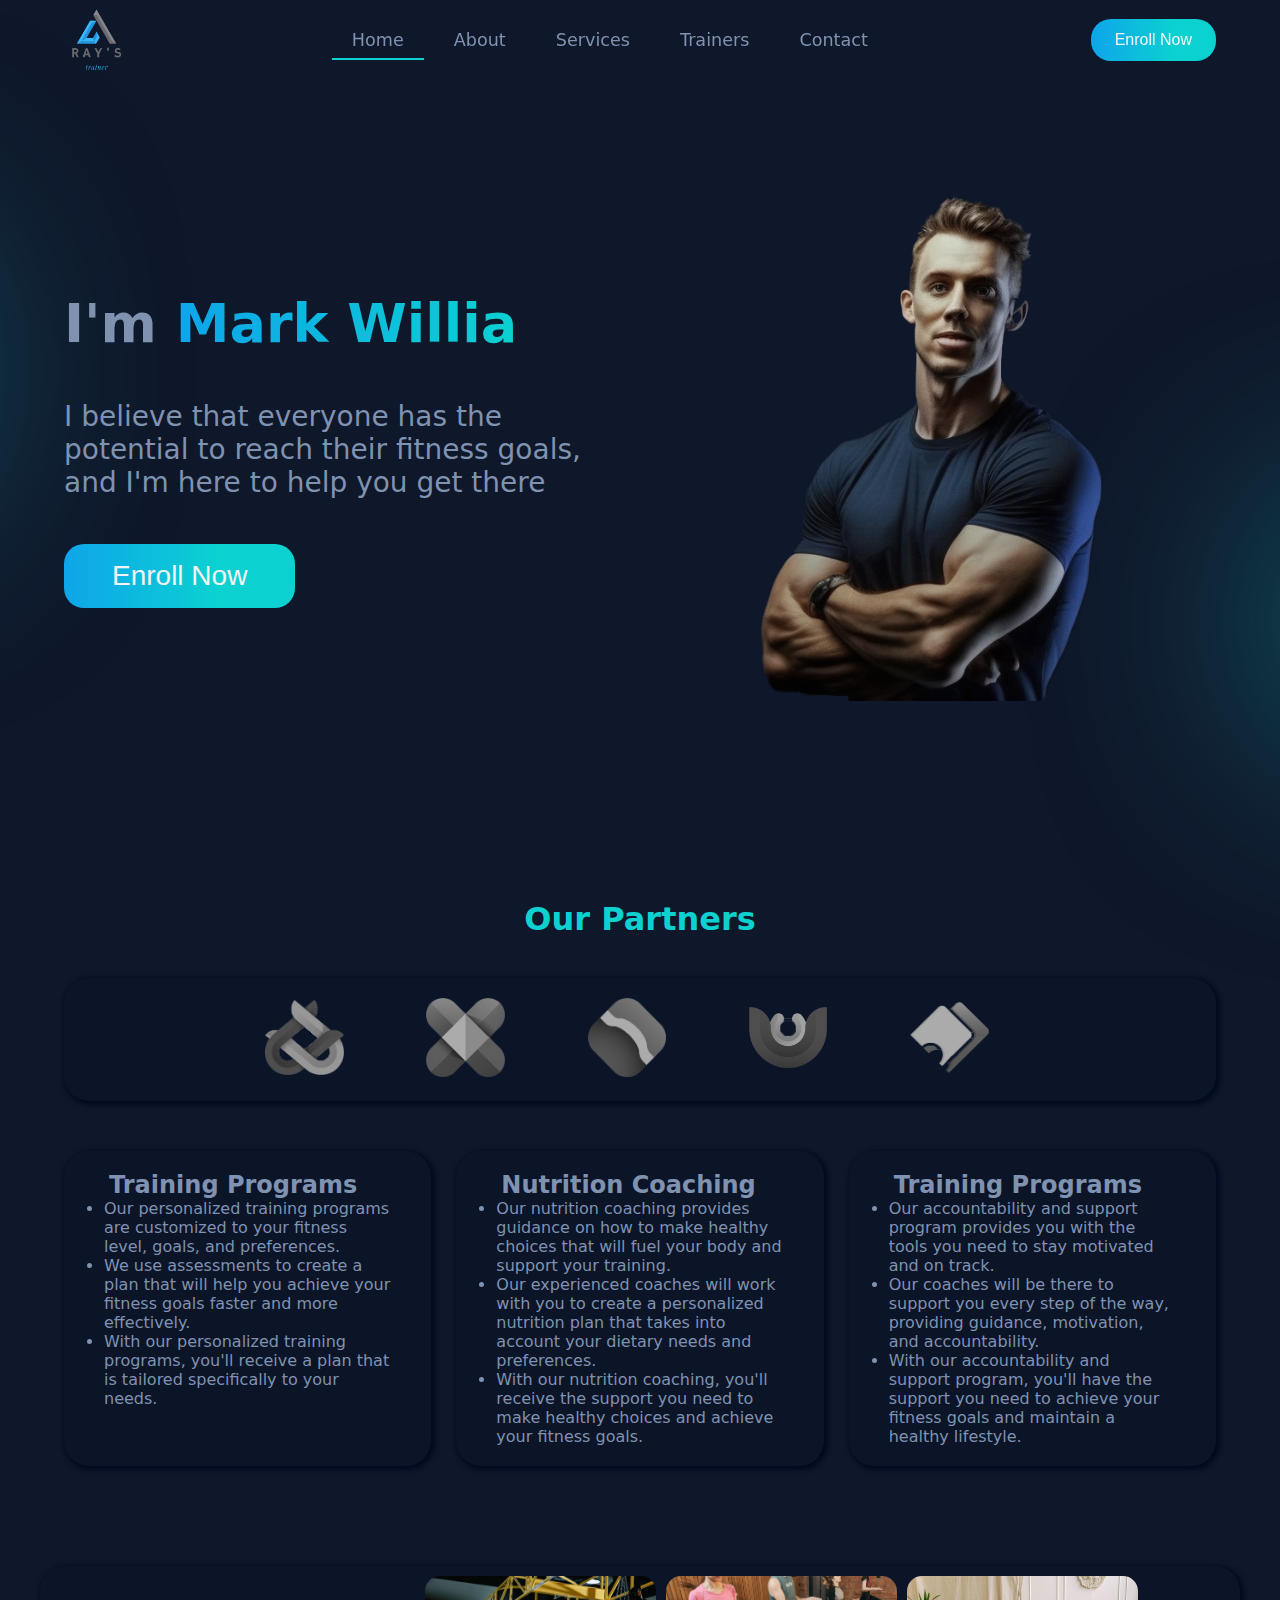
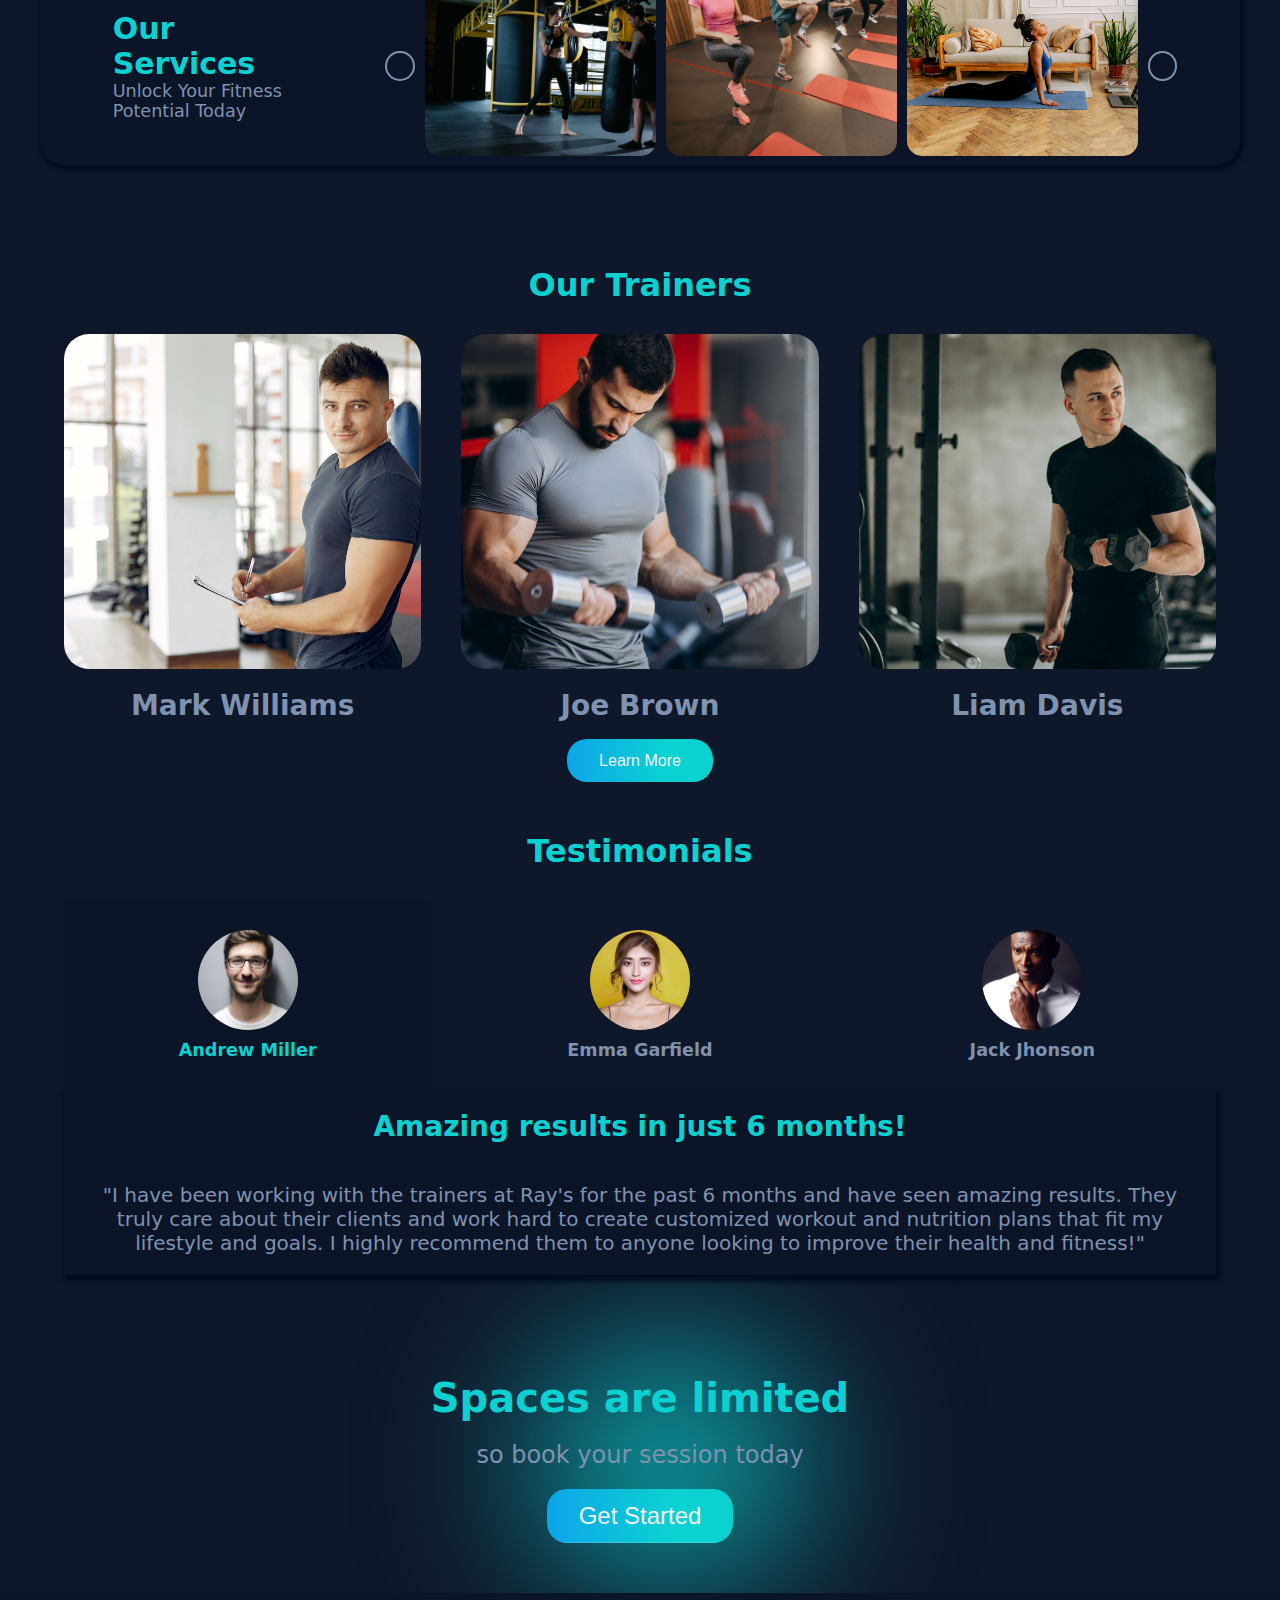
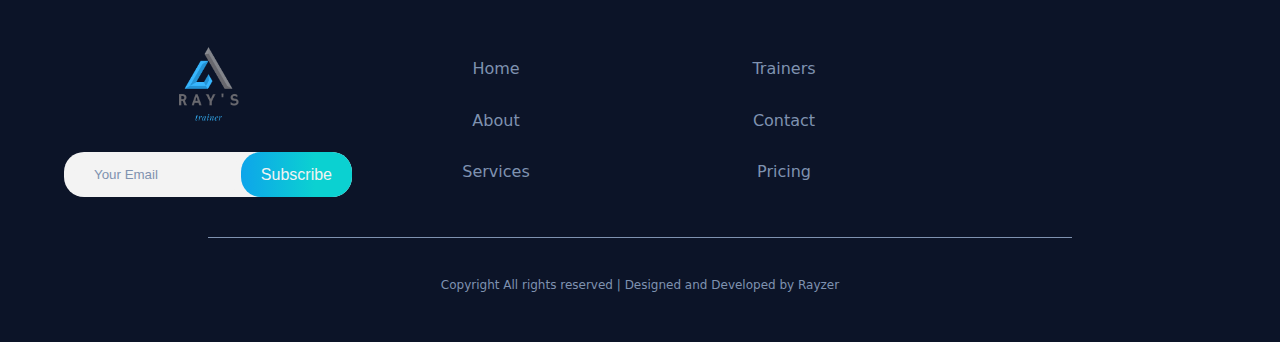
==== commit 14612b26: "trainers intro" ====
--- a/index.html
+++ b/index.html
@@ -32,7 +32,7 @@
             </a>
             <a href="about.html"><li class="nav__item">About</li> </a>
             <a href="services.html"><li class="nav__item">Services</li> </a>
-            <a href="resources.html"><li class="nav__item">Resources</li> </a>
+            <a href="trainers.html"><li class="nav__item">Trainers</li> </a>
             <a href="contact.html"><li class="nav__item">Contact</li> </a>
           </div>
           <div class="nav__cta">
@@ -53,7 +53,7 @@
           <a class="mobile-nav__item" href="index.html">Home</a>
           <a class="mobile-nav__item" href="about.html">About</a>
           <a class="mobile-nav__item" href="services.html">Services</a>
-          <a class="mobile-nav__item" href="resources.html">Resources</a>
+          <a class="mobile-nav__item" href="trainers.html">Trainers</a>
           <a class="mobile-nav__item" href="contact.html">Contact </a>
           <a class="mobile-nav__item" href="pricing.html">Enroll Now </a>
         </nav>
@@ -88,6 +88,7 @@
         </div>
       </div>
     </header>
+    <h2 class="brand__logos--title">Our Partners</h2>
     <section class="card brand__logos">
       <div class="brand__logos--container">
         <div class="brand__logos--item logo-1">
@@ -180,6 +181,7 @@
         </div>
       </div>
     </section>
+
     <section class="services">
       <div class="card services__container">
         <div class="services__header--container">
@@ -264,7 +266,44 @@
       </div>
     </section>
 
+    <section class="trainers">
+      <h2 class="trainers--title">Our Trainers</h2>
+      <div class="trainers__container">
+        <div class="trainer__item">
+          <div class="trainer__item--img">
+            <img src="/assets/Index/trainer1.jpg" alt="Mark" />
+          </div>
+          <div class="trainer__item--content">
+            <div class="trainer__item--name"><h3>Mark Williams</h3></div>
+          </div>
+        </div>
+
+        <div class="trainer__item">
+          <div class="trainer__item--img">
+            <img src="/assets/Index/trainer2.jpg" alt="Mark" />
+          </div>
+          <div class="trainer__item--content">
+            <div class="trainer__item--name"><h3>Joe Brown</h3></div>
+          </div>
+        </div>
+
+        <div class="trainer__item">
+          <div class="trainer__item--img">
+            <img src="/assets/Index/trainer3.jpg" alt="Mark" />
+          </div>
+          <div class="trainer__item--content">
+            <div class="trainer__item--name"><h3>Liam Davis</h3></div>
+          </div>
+        </div>
+      </div>
+    </section>
+    <div class="trainers__cta">
+      <a href="trainers.html"
+        ><button class="btn-primary">Learn More</button></a
+      >
+    </div>
     <section class="testimonials">
+      <h2 class="testimonials--title">Testimonials</h2>
       <div class="testimonials__container">
         <div class="testimonials__tabs--container">
           <div
@@ -388,7 +427,7 @@
         </div>
         <div class="col-3">
           <div class="footer__link">
-            <a href="resources.html">Resources</a>
+            <a href="trainers.html">Trainers</a>
           </div>
           <div class="footer__link"><a href="contact.html">Contact</a></div>
           <div class="footer__link"><a href="pricing.html">Pricing</a></div>
@@ -399,7 +438,7 @@
           ><i class="fa-brands fa-linkedin"></i>
         </div>
         <div class="row-1">
-          <p>Copyright All rights reserved | Designed and Developed by Rayze</p>
+          <p>Copyright All rights reserved | Designed and Developed by Rayzer</p>
         </div>
       </div>
     </footer>
--- a/styles/style.css
+++ b/styles/style.css
@@ -24,7 +24,7 @@
 }
 .navbar {
   width: 100%;
-  height: 8rem;
+  max-height: 5rem;
   position: fixed;
   /* background-color: var(--main); */
   background-color: transparent;
@@ -49,11 +49,11 @@
   width: 90%;
   max-width: 1600px;
   margin: auto;
-  max-height: 8rem;
+  max-height: 5rem;
   padding: 20px 0px;
 }
 .nav__logo {
-  width: 100px;
+  width: 65px;
   height: auto;
   cursor: pointer;
   transition: 0.5s all;
@@ -79,10 +79,11 @@
   list-style: none;
   padding: 0px 20px;
   color: var(--sec);
-  font-size: 1.5rem;
+  font-size: 1.1rem;
 }
 .nav__btn {
-  font-size: 1.2rem;
+  font-size: 1rem;
+  padding: 0.75rem 1.5rem;
 }
 .nav__item {
   position: relative;
@@ -344,14 +345,18 @@
   font-size: 1.75rem;
 }
 .brand__logos {
-  /* border: var(--comp) 2px solid; */
-
+  position: relative;
   width: 90%;
   max-width: 1200px;
   padding: 20px 0px;
   margin: auto;
-  transform: translateY(-83%);
   z-index: 10;
+}
+.brand__logos--title {
+  text-align: center;
+  margin-bottom: 40px;
+  font-size: xx-large;
+  color: var(--comp);
 }
 .brand__logos--container {
   height: 80%;
@@ -410,6 +415,22 @@
   align-items: center;
   justify-content: left;
 }
+.perk__card--1 {
+  position: relative;
+  z-index: 1;
+}
+/* .perk__card--1::before {
+  content: "";
+  position: absolute;
+  left: -100%;
+  top: 0;
+  width: 250px;
+  height: 200px;
+  border-radius: 50%;
+  z-index: -1;
+  filter: blur(90px);
+  background-color: var(--comp);
+} */
 .perk__card--title i {
   margin-right: 5px;
 }
@@ -432,7 +453,21 @@
   height: 200px;
   padding: 10px 20px;
   margin: auto;
-}
+  position: relative;
+  z-index: 10;
+}
+/* .services__container::before {
+  content: "";
+  position: absolute;
+  right: -30%;
+  bottom: 0;
+  width: 250px;
+  height: 200px;
+  border-radius: 50%;
+  z-index: -1;
+  filter: blur(90px);
+  background-color: var(--comp);
+} */
 .services__header--title {
   color: var(--comp);
   font-size: 1.25rem;
@@ -581,6 +616,14 @@
   width: 100%;
   padding: 50px 0px;
 }
+.testimonials--title {
+  font-size: xx-large;
+  text-align: center;
+  justify-content: center;
+  margin-bottom: 30px;
+  color: var(--comp);
+}
+
 .testimonials__container {
   width: 90%;
   max-width: 1200px;
@@ -661,6 +704,7 @@
 
 .testimonials__header--active {
   position: relative;
+  background-color: var(--main);
 }
 .testimonials__header--active::before {
   content: "";
@@ -760,6 +804,7 @@
 .col-1__subscribe button {
   font-size: 1rem;
   padding: 0.5rem 1.25rem;
+  min-height: 100%;
 }
 .col-1__subscribe button:hover {
   transform: translateY(0);
@@ -797,7 +842,7 @@
   color: var(--comp);
 }
 .row-1 {
-  padding: 40px 0px;
+  padding: 40px 0px 0px 0px;
   grid-column: 1 / span 4;
 }
 .row-1 p {
@@ -929,3 +974,409 @@
   text-align: center;
   margin: auto;
 }
+.services-page {
+  padding: 100px 0px;
+}
+.services-page__container {
+  display: grid;
+  grid-template-columns: repeat(3, 1fr);
+  margin: auto;
+  width: 90%;
+  max-width: 1200px;
+  grid-gap: 25px;
+}
+
+.services__img {
+  width: 100%;
+  height: auto;
+  position: relative;
+}
+.services__img img {
+  border-top-left-radius: 15px;
+  border-top-right-radius: 15px;
+  width: 100%;
+  height: 100%;
+  object-fit: cover;
+}
+.services__img--button {
+  position: absolute;
+  top: 50%;
+  left: 50%;
+  transform: translate(-50%, -50%);
+  z-index: 10;
+  opacity: 0;
+  transition-delay: 0.3s all;
+  transition: 0.3s all;
+}
+.services__img--button a {
+  text-decoration: none;
+}
+.services__img--button a:visited {
+  color: inherit;
+}
+.services__content {
+  padding: 10px 20px;
+}
+.services__content--title {
+  font-size: 1.25rem;
+  margin-bottom: 20px;
+}
+.services__img::after {
+  position: absolute;
+  content: "";
+  left: 0;
+  right: 0;
+  width: 100%;
+  height: 98.8%;
+  border-top-left-radius: 15px;
+  border-top-right-radius: 15px;
+  background-color: transparent;
+  z-index: 5;
+  transition: 0.3s all;
+}
+.services__item:hover .services__img::after {
+  background-color: rgba(0, 0, 0, 0.5);
+}
+.services__item:hover .services__img--button {
+  opacity: 1;
+}
+.services__item {
+  transition: all 0.3s;
+}
+.services__item:hover {
+  transform: translateY(-3%);
+}
+.services__item:hover .services__content--title h4 {
+  color: var(--comp);
+}
+.content__services {
+  grid-gap: 50px;
+}
+.content__services .hero__description--container {
+  width: 110%;
+}
+.contact {
+  width: 100%;
+  height: 100vh;
+  padding: 0;
+}
+.contact__container {
+  width: 100%;
+  height: 100%;
+  display: grid;
+  grid-template-columns: 1fr 1fr;
+}
+.contact__content--container {
+  display: flex;
+  align-content: center;
+  justify-content: center;
+  flex-direction: column;
+  width: 100%;
+  height: 100%;
+  margin: auto;
+  position: relative;
+}
+.contact__content--container::after {
+  content: "";
+  z-index: -1;
+  border-radius: 50%;
+  position: absolute;
+  width: 350px;
+  height: 350px;
+  left: -25%;
+  bottom: -25%;
+  background-color: var(--comp);
+  filter: blur(200px);
+}
+.contact__content--top {
+  width: 75%;
+  max-width: 450px;
+  background-color: rgb(127, 146, 176, 0.3);
+  padding: 20px 40px;
+  margin-left: auto;
+  margin-right: auto;
+  position: relative;
+  margin-bottom: 40px;
+  border-radius: 25px;
+  border: 1px solid var(--comp);
+}
+.contact__content--title {
+  font-size: 1.5rem;
+  color: var(--comp);
+  text-align: center;
+  margin-bottom: 20px;
+}
+.contact__content--description {
+  font-size: 1.25rem;
+  color: var(--sec);
+  text-align: center;
+}
+.contact__content--icon {
+  position: absolute;
+  top: 50%;
+  right: 0;
+  height: 50px;
+  width: 50px;
+  background-color: var(--comp);
+  transform: translate(50%, -50%);
+  display: flex;
+  align-items: center;
+  justify-content: center;
+  box-shadow: 3px 3px 25px 5px var(--main);
+}
+.contact__content--icon i {
+  font-size: 1.25rem;
+  color: var(--main);
+}
+.contact__content--bottom {
+  display: flex;
+  align-items: center;
+  justify-content: center;
+  font-size: 1.5rem;
+  text-align: center;
+}
+.contact__content--bottom span {
+  margin: 40px 0px;
+  color: var(--comp);
+}
+.contact__content--phone,
+.contact__content--email {
+  transition: 0.4s all;
+  cursor: pointer;
+}
+.contact__content--phone:hover,
+.contact__content--email:hover {
+  color: var(--comp);
+}
+.contact__form {
+  background-image: url("/assets/contact.jpg");
+  background-repeat: none;
+  background-size: cover;
+  /* z-index: -1; */
+  position: relative;
+  display: flex;
+  align-items: center;
+  justify-content: center;
+  flex-direction: column;
+}
+.contact__form * {
+  z-index: 10;
+}
+.contact__form::after {
+  position: absolute;
+  content: "";
+  left: 0;
+  top: 0;
+  width: 100%;
+  height: 100%;
+  z-index: 0;
+  background-color: rgba(12, 20, 40, 0.8);
+}
+.contact__form--title {
+  text-align: center;
+  color: var(--comp);
+  z-index: 10;
+  font-size: 1.75rem;
+  margin-bottom: 20px;
+}
+.form {
+  margin: auto;
+  z-index: 10;
+  width: 75%;
+  /* max-width: 450px; */
+  display: flex;
+  flex-direction: column;
+  align-items: center;
+  justify-content: center;
+  padding: 0;
+}
+input {
+  width: 100%;
+  padding: 10px 20px;
+  margin: 5px 0px;
+  z-index: 10;
+  outline: none;
+  border-radius: 15px;
+  border: 1px solid var(--comp);
+  background-color: rgba(12, 20, 40, 0.3);
+  backdrop-filter: blur(5px);
+}
+.name-inputs {
+  width: 100%;
+  display: flex;
+  justify-content: space-between;
+}
+.name-inputs input {
+  width: 48%;
+}
+textarea {
+  width: 100%;
+  border: none;
+  height: 150px;
+  border-radius: 15px;
+  padding: 15px;
+  border: 1px solid var(--comp);
+  background-color: rgba(12, 20, 40, 0.3);
+  backdrop-filter: blur(5px);
+}
+.form__footer {
+  width: 100%;
+  display: flex;
+  align-items: center;
+  justify-content: space-between;
+  margin-top: 20px;
+}
+.checkbox__container {
+  display: flex;
+  align-items: center;
+  justify-content: space-between;
+  width: 50%;
+}
+.checkbox__container label {
+  font-size: 1.1rem;
+}
+.custom-checkbox {
+  /* Hide the default checkbox */
+  margin: 0;
+  width: 20px;
+  height: 20px;
+  /* Create a custom box */
+  display: inline-block;
+}
+.trainers--title {
+  text-align: center;
+  font-size: xx-large;
+  color: var(--comp);
+  margin-bottom: 30px;
+}
+.trainers__container {
+  display: grid;
+  grid-template-columns: repeat(3, 1fr);
+  width: 90%;
+  max-width: 1200px;
+  grid-gap: 40px;
+  margin: auto;
+}
+.trainer__item--img {
+  width: 100%;
+  height: 100%;
+}
+.trainer__item--img img {
+  width: 100%;
+  height: 100%;
+  object-fit: cover;
+  border-radius: 25px;
+}
+.trainer__item--content {
+  text-align: center;
+  margin-top: 20px;
+  font-size: x-large;
+  margin-bottom: 40px;
+}
+.trainers__cta {
+  width: 100%;
+  display: flex;
+  align-items: center;
+  justify-content: center;
+  margin-top: 20px;
+}
+.trainers button {
+  align-self: center;
+}
+
+.trainers__top {
+  height: 8rem;
+  display: flex;
+  align-items: end;
+  justify-content: center;
+}
+.trainers__top i {
+  margin: 0px 20px;
+  transform: translateY(20%);
+  font-size: 1.25rem;
+}
+.trainers__top a {
+  color: var(--sec);
+  cursor: pointer;
+  transition: 0.3s all;
+  font-size: 1.25rem;
+  text-decoration: none;
+}
+.trainers__top a:hover {
+  color: var(--comp);
+}
+.trainers__top p {
+  font-size: 1.25rem;
+  color: var(--comp);
+}
+.trainers__top i {
+  transform: translateY(-5%);
+}
+.counters__container {
+  width: 90%;
+  max-width: 1000px;
+  margin: auto;
+  display: grid;
+  grid-template-columns: repeat(3, 1fr);
+  grid-gap: 75px;
+}
+.counters__item {
+  display: flex;
+  align-items: center;
+  justify-content: space-between;
+  flex-direction: column;
+  padding: 50px 0px;
+}
+.counters__item--number {
+  font-size: 2.5rem;
+  font-weight: bold;
+  margin-bottom: 15px;
+  transition: 0.3s all;
+}
+.counters__item--tagline {
+  font-size: 1rem;
+}
+.counters__item:hover .counters__item--number {
+  color: var(--comp);
+}
+.trainers-intro__container {
+  display: flex;
+  align-items: center;
+  justify-content: center;
+  flex-direction: column;
+  width: 90%;
+  max-width: 1200px;
+  margin: auto;
+}
+.trainers-intro__item {
+  display: grid;
+  grid-template-columns: 1fr 1fr;
+  margin-bottom: 40px;
+  grid-gap: 100px;
+}
+.trainers-intro__img {
+  width: 100%;
+  height: auto;
+}
+.trainers-intro__img img {
+  width: 100%;
+  height: 100%;
+  object-fit: cover;
+}
+.trainers-intro__content {
+  display: flex;
+  flex-direction: column;
+  align-items: start;
+  justify-content: center;
+}
+.trainers-intro__item--title {
+  margin-bottom: 20px;
+  font-size: 2rem;
+  transition: 0.3s all;
+}
+.trainers-intro__item--description {
+  font-size: 1.25rem;
+}
+.trainers-intro__item:hover .trainers-intro__item--title {
+  color: var(--comp);
+}
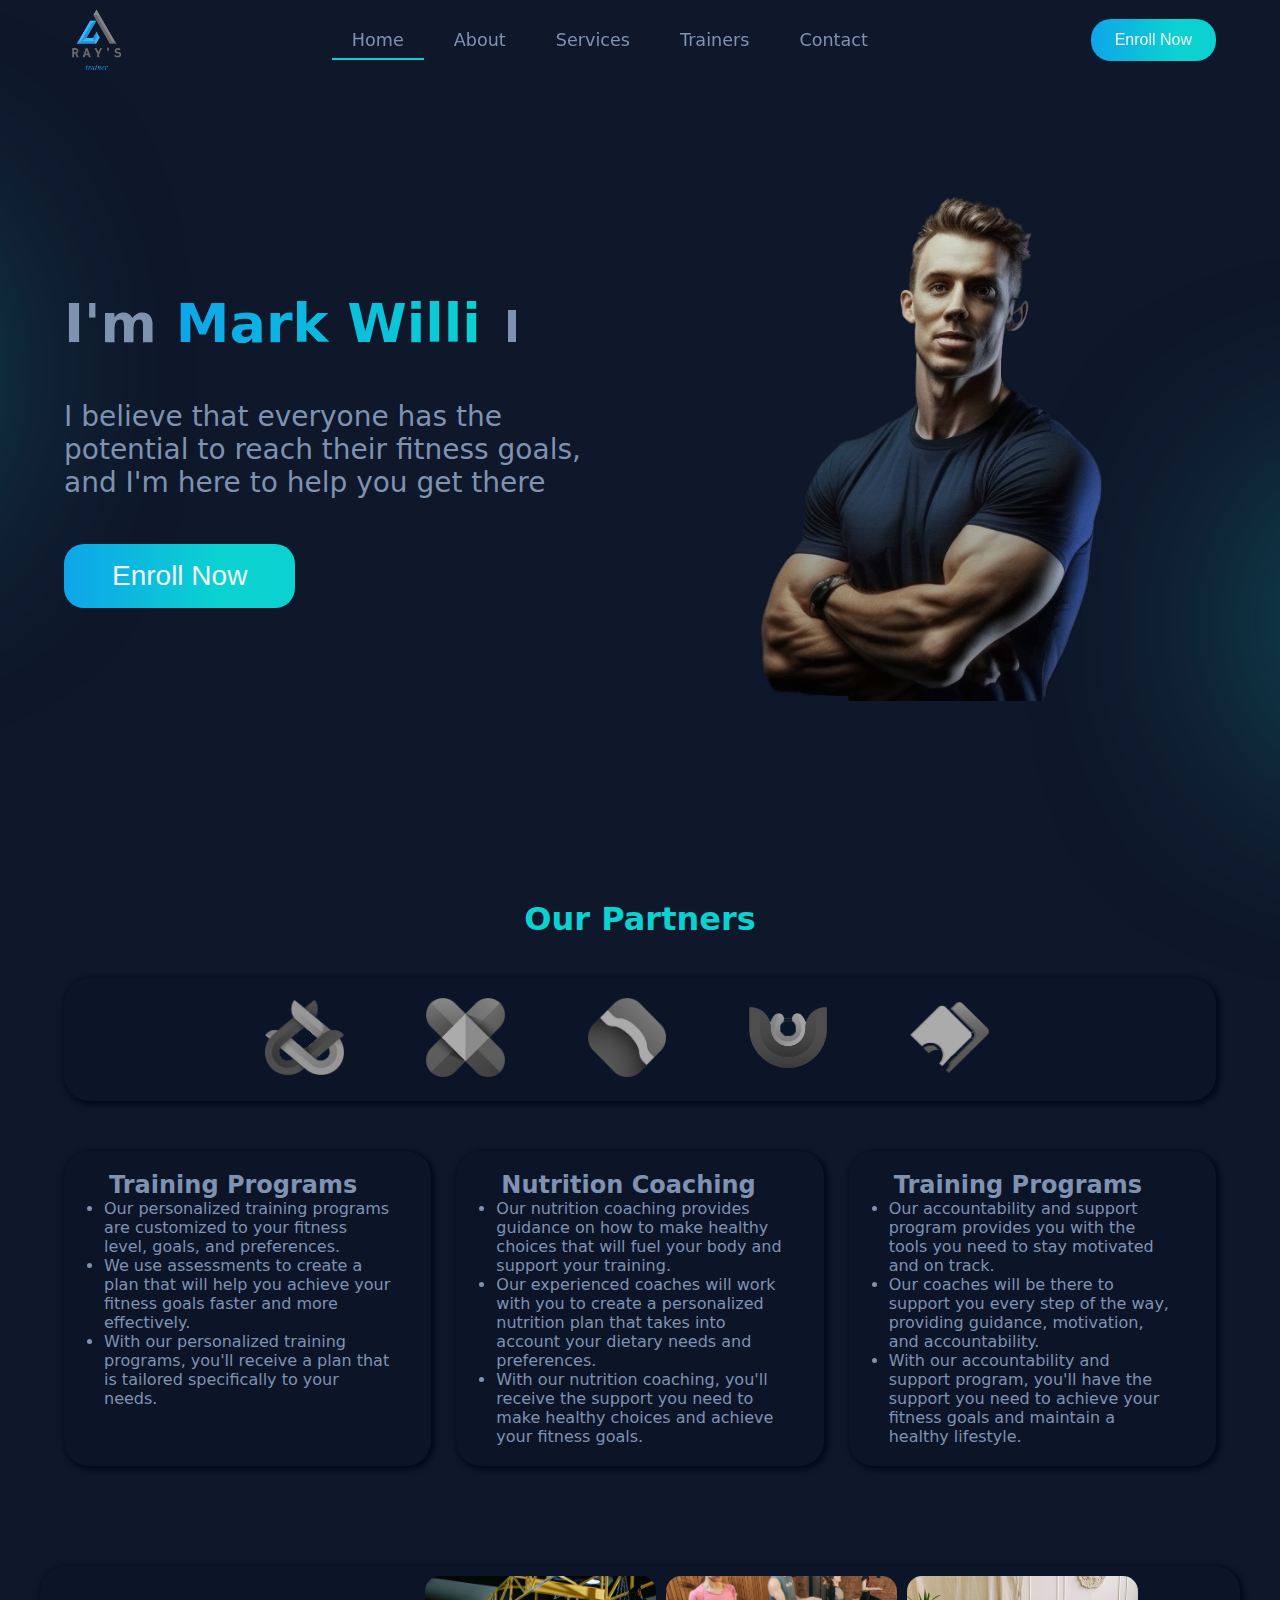
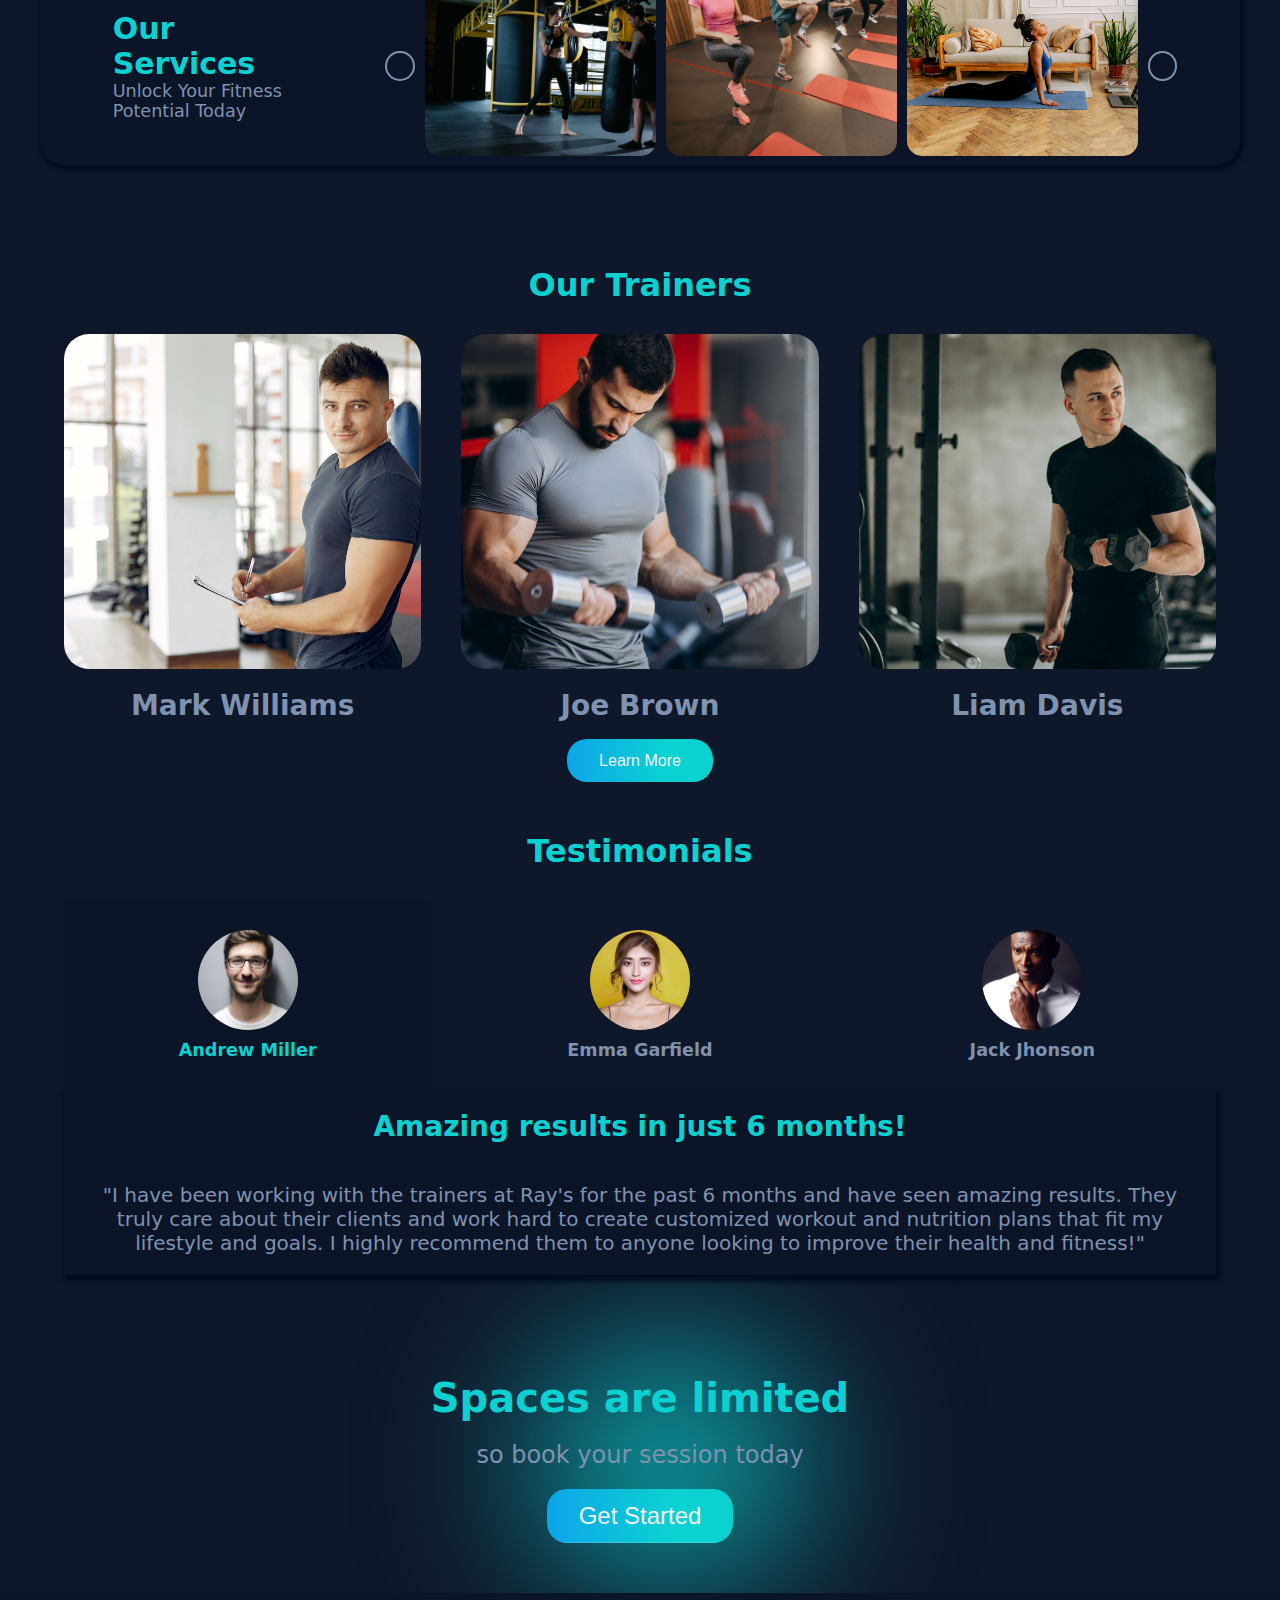
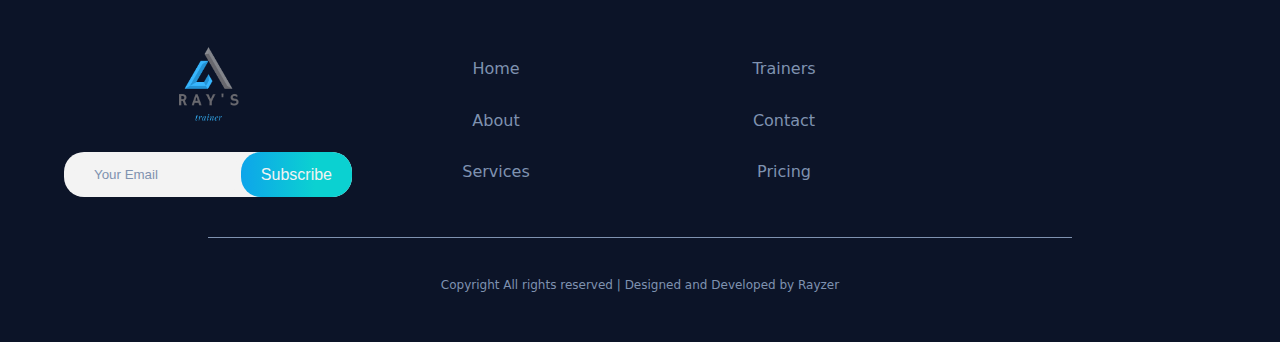
==== commit c7d6365f: "fixes" ====
--- a/index.html
+++ b/index.html
@@ -271,7 +271,7 @@
       <div class="trainers__container">
         <div class="trainer__item">
           <div class="trainer__item--img">
-            <img src="/assets/Index/trainer1.jpg" alt="Mark" />
+            <img src="/assets/Index/trainer1.jpg" alt="trainer1" />
           </div>
           <div class="trainer__item--content">
             <div class="trainer__item--name"><h3>Mark Williams</h3></div>
@@ -280,7 +280,7 @@
 
         <div class="trainer__item">
           <div class="trainer__item--img">
-            <img src="/assets/Index/trainer2.jpg" alt="Mark" />
+            <img src="/assets/Index/trainer2.jpg" alt="trainer2" />
           </div>
           <div class="trainer__item--content">
             <div class="trainer__item--name"><h3>Joe Brown</h3></div>
@@ -438,7 +438,9 @@
           ><i class="fa-brands fa-linkedin"></i>
         </div>
         <div class="row-1">
-          <p>Copyright All rights reserved | Designed and Developed by Rayzer</p>
+          <p>
+            Copyright All rights reserved | Designed and Developed by Rayzer
+          </p>
         </div>
       </div>
     </footer>
--- a/styles/style.css
+++ b/styles/style.css
@@ -902,6 +902,8 @@
 }
 .oa {
   background-color: var(--main);
+  position: relative;
+  z-index: 10;
 }
 .oa__container {
   display: grid;
@@ -1380,3 +1382,131 @@
 .trainers-intro__item:hover .trainers-intro__item--title {
   color: var(--comp);
 }
+.values__title {
+  font-size: xx-large;
+  color: var(--comp);
+  text-align: center;
+  margin-bottom: 40px;
+}
+.values__item--container {
+  width: 90%;
+  max-width: 1200px;
+  margin: auto;
+  display: grid;
+  grid-template-columns: repeat(2, 1fr);
+  grid-gap: 50px;
+}
+.values__item {
+  padding: 25px;
+}
+.values__item--title {
+  display: flex;
+  align-items: center;
+  justify-content: center;
+  margin: auto;
+  font-size: 1.75rem;
+  margin-bottom: 20px;
+}
+.values__item--title h4 {
+  margin-left: 10px;
+}
+.values__item--title i {
+  margin-right: 10px;
+  color: var(--comp);
+}
+.values__item--description {
+  font-size: 1.25rem;
+  text-align: center;
+}
+.pc__container {
+  display: grid;
+  margin: auto;
+  grid-template-columns: repeat(3, 1fr);
+  width: 90%;
+  max-width: 1200px;
+  grid-gap: 50px;
+}
+.pc__item {
+  display: flex;
+  align-items: center;
+  justify-content: center;
+  flex-direction: column;
+  width: 100%;
+  text-align: center;
+  padding: 10px 20px;
+  padding-bottom: 40px;
+  position: relative;
+}
+.pc__item--img {
+  width: 125px;
+  height: 125px;
+  position: absolute;
+  border-radius: 50%;
+  margin: auto;
+  border: 6px solid var(--sec);
+  top: 0;
+  left: 50%;
+  transform: translateX(-50%);
+  transition: 0.5s all;
+  z-index: 10;
+}
+.pc__item:hover .pc__item--img {
+  border: 6px solid var(--comp);
+  transform: translate(-50%, -50%);
+}
+.pc__item--img img {
+  width: 100%;
+  height: 100%;
+  border-radius: 50%;
+  object-fit: cover;
+}
+.pc__item--name {
+  font-size: 1.5rem;
+  font-weight: 600;
+  margin-top: 80px;
+  margin-bottom: 30px;
+  opacity: 0;
+  transition: 0.5s all;
+}
+.pc__item:hover .pc__item--name {
+  opacity: 1;
+}
+.pc__item--about {
+  margin-top: 20px;
+}
+.pc__item--about h4 {
+  font-size: 1.2rem;
+}
+.pc__item--about p {
+  font-size: 0.8rem;
+  width: 75%;
+  margin: auto;
+  padding: 40px 0px;
+}
+
+.pc__item--socials {
+  padding-top: 40px;
+  border-top: 0.1px solid var(--sec);
+  width: 100%;
+}
+.pc__item--socials a {
+  text-decoration: none;
+}
+.pc__item--socials i {
+  font-size: 2rem;
+  color: var(--sec);
+  margin: 0px 20px;
+  transition: 0.3s all;
+}
+.pc__item--socials i:hover {
+  color: var(--comp);
+  transform: translateY(-10%);
+}
+.pc__title {
+  margin: 30px;
+  margin-bottom: 100px;
+  font-size: xx-large;
+  color: var(--comp);
+  font-weight: bold;
+  text-align: center;
+}
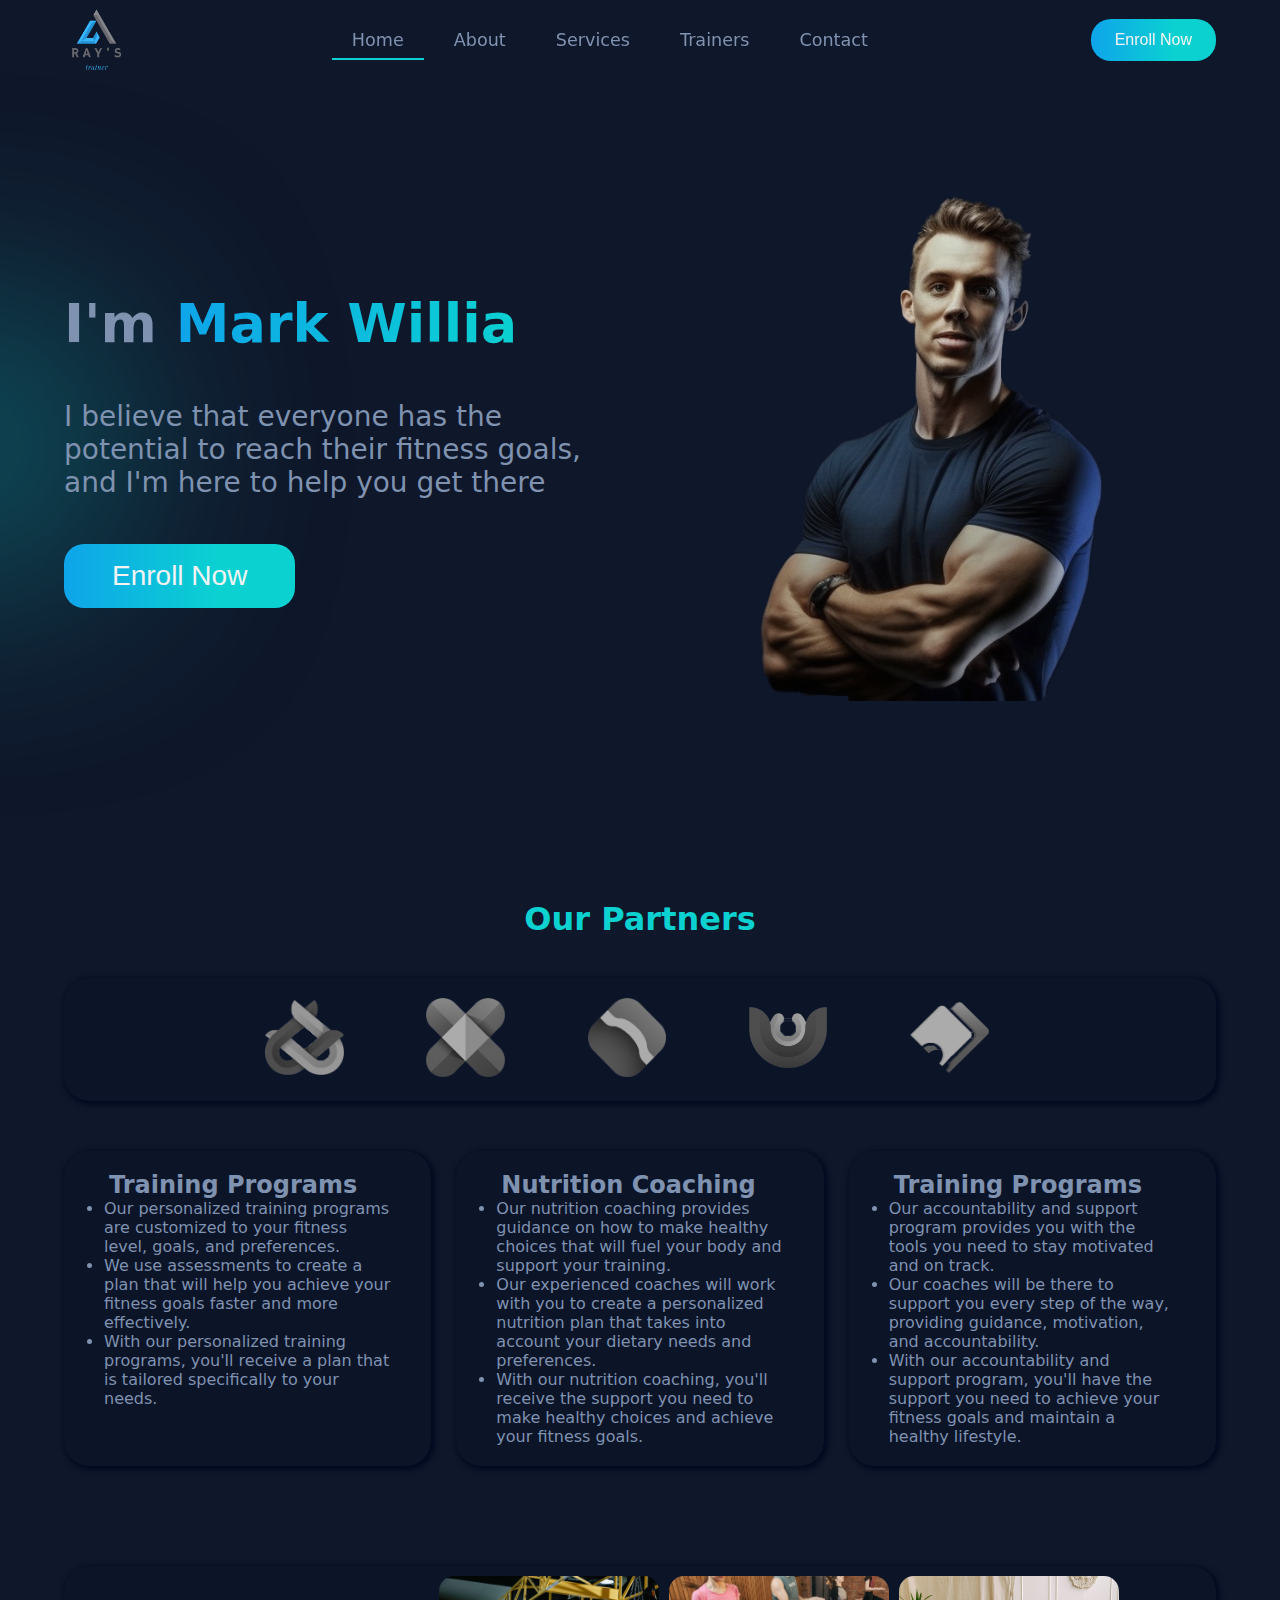
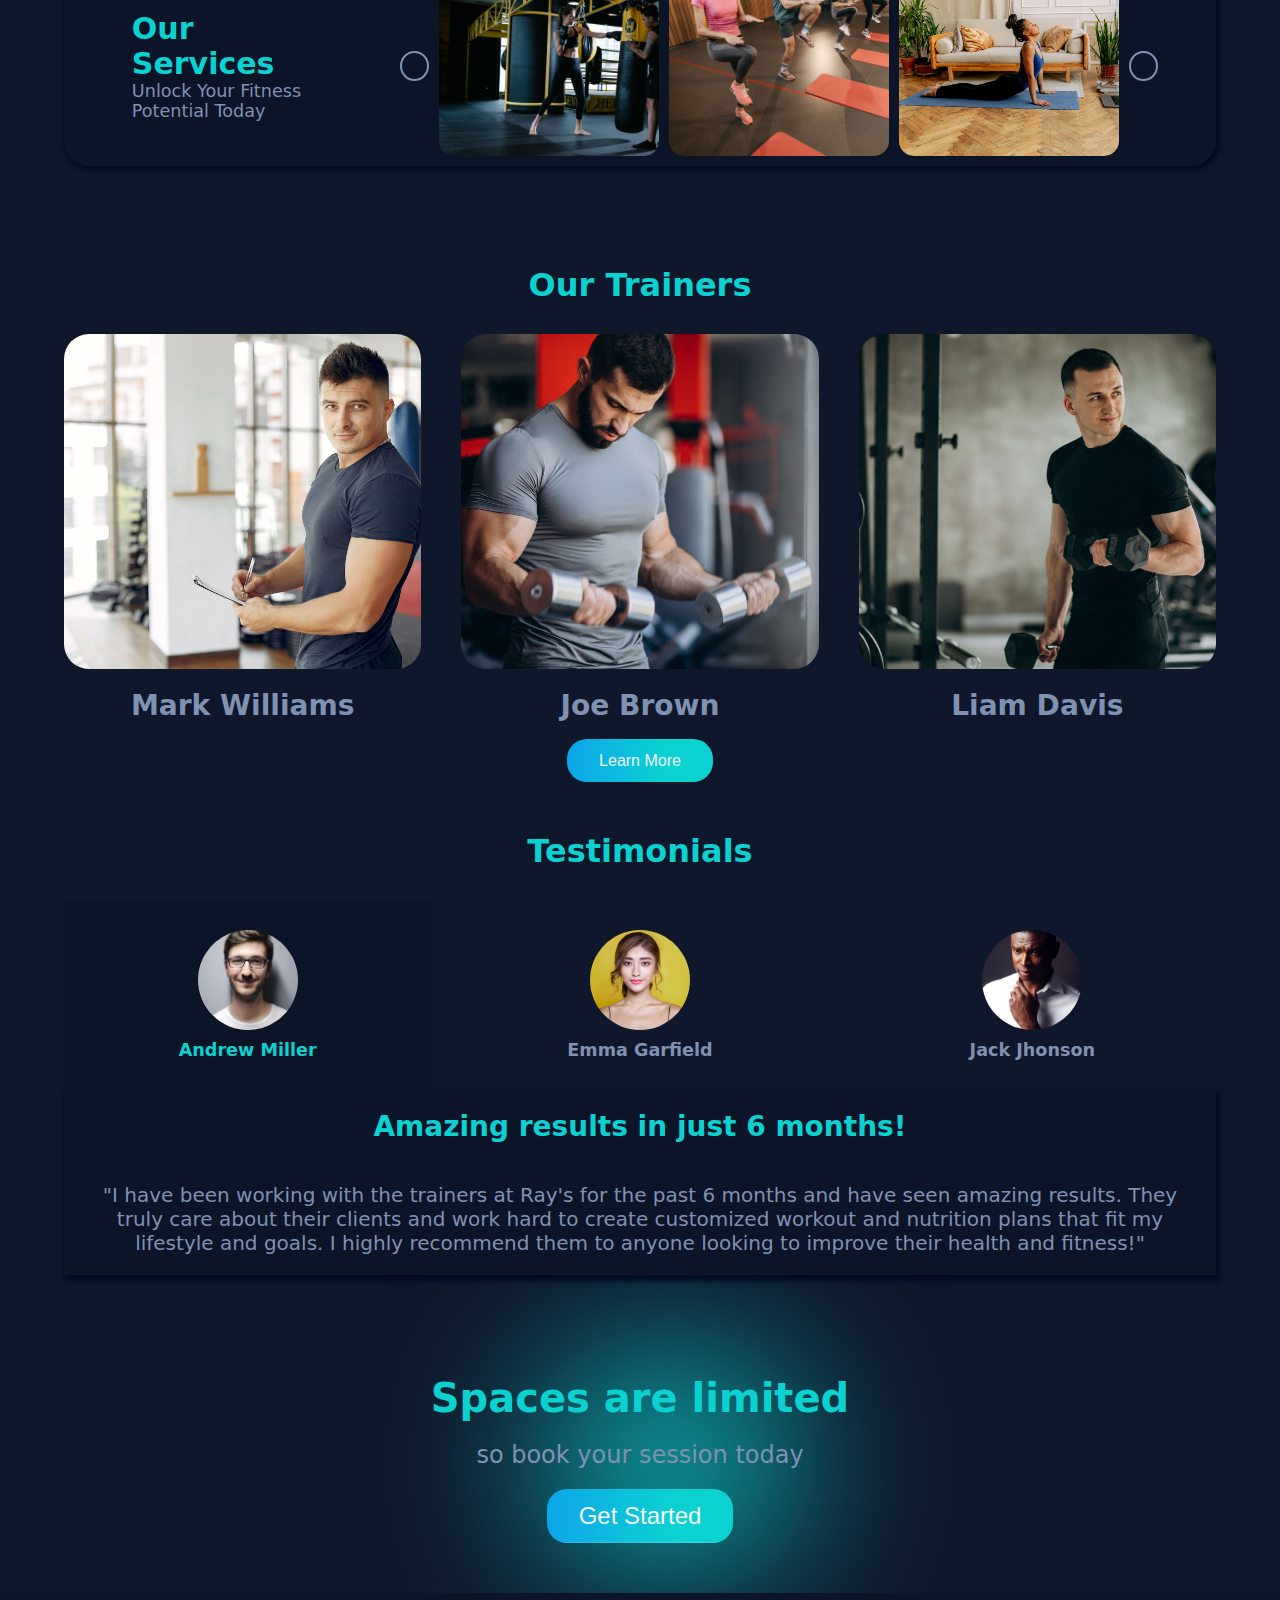
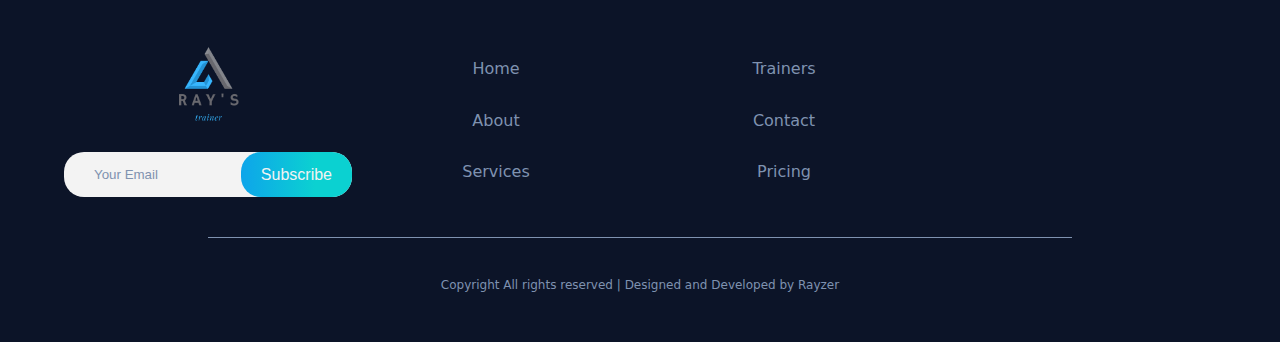
==== commit a7e1aefd: "m" ====
--- a/index.html
+++ b/index.html
@@ -17,7 +17,8 @@
     />
     <link rel="stylesheet" href="/styles/utility.css" />
     <link rel="stylesheet" href="styles/style.css" />
-    <title>Document</title>
+    <link rel="icon" type="image/png" href="/assets/Logos/MainLogo.png" />
+    <title>Rays Trainer</title>
   </head>
   <body class="body">
     <header class="header index__header">
@@ -86,6 +87,8 @@
             </div>
           </div>
         </div>
+        <span class="blur-1"></span>
+        <div class="blur-2"></div>
       </div>
     </header>
     <h2 class="brand__logos--title">Our Partners</h2>
@@ -446,6 +449,7 @@
     </footer>
 
     <script src="scripts/script.js"></script>
+    <script src="/scripts/indexScript.js"></script>
     <script src="https://cdn.jsdelivr.net/npm/swiper@9/swiper-bundle.min.js"></script>
     <script>
       const swiper = new Swiper(".swiper", {
--- a/styles/style.css
+++ b/styles/style.css
@@ -116,7 +116,7 @@
 /*//// Mobile Nav ////////*/
 
 .hamburger {
-  z-index: 10;
+  z-index: 100;
   right: 50px;
   top: 30px;
   width: 35px;
@@ -132,7 +132,7 @@
 .hamburger .bar,
 .hamburger::before,
 .hamburger::after {
-  z-index: 120;
+  z-index: 120 !important;
   content: "";
   display: block;
   width: 100%;
@@ -241,6 +241,7 @@
   justify-content: center;
 }
 .hero__content {
+  position: relative;
   align-self: self-end;
   display: grid;
   grid-template-columns: 1fr 1fr;
@@ -260,7 +261,7 @@
   flex-direction: column;
   text-align: left;
 }
-.hero__description--container::before {
+/* .hero__description--container::before {
   content: "";
   position: absolute;
   top: 0px;
@@ -271,7 +272,7 @@
   border-radius: 50%;
   filter: blur(130px);
   z-index: -10;
-}
+} */
 
 .hero__description--title {
   padding: 0;
@@ -328,7 +329,7 @@
 .hero__img img {
   z-index: 5;
 }
-.hero__img::before {
+/* .hero__img::before {
   content: "";
   position: absolute;
   bottom: 0px;
@@ -339,7 +340,7 @@
   border-radius: 50%;
   filter: blur(130px);
   z-index: -1;
-}
+} */
 .cta__btn {
   padding: 1rem 3rem;
   font-size: 1.75rem;
@@ -449,7 +450,8 @@
   display: flex;
   align-items: center;
   justify-content: space-evenly;
-  width: 1200px;
+  width: 90%;
+  max-width: 1200px;
   height: 200px;
   padding: 10px 20px;
   margin: auto;
@@ -938,8 +940,10 @@
   max-width: 1200px;
   display: grid;
   grid-template-columns: repeat(3, 1fr);
+  grid-auto-rows: minmax(100px, auto); /* Set minimum height for each row */
   margin: auto;
   grid-gap: 25px;
+  grid-auto-rows: auto;
 }
 .faq__title {
   grid-column: 1 / span 3;
@@ -951,25 +955,41 @@
 .faq__item {
   text-align: center;
   padding: 20px;
+  height: min-content;
+  transition: 0.5s all ease-in-out;
 }
 .faq__question {
-  font-size: 1.35rem;
+  font-size: 1rem;
   margin-bottom: 20px;
+  font-weight: 400;
   transition: 0.3s all;
+  display: flex;
+  align-items: center;
+  justify-content: space-between;
 }
 .faq__answer {
   font-size: 1rem;
   max-height: 0px;
   /* display: none; */
   overflow: hidden;
-  transition: all 1s;
-}
+  transition: all 0.5s ease-in-out !important;
+}
+
 .faq__item:hover .faq__question {
   color: var(--comp);
 }
-.faq__item:hover .faq__answer {
-  max-height: 400px;
+
+.faq__item i {
+  margin-left: 15px;
+  font-size: 1.5rem;
+  transition: 0.5s all;
+}
+.faq__active {
+  max-height: 100%;
   opacity: 1;
+}
+.faq__active-icon {
+  transform: rotate(135deg);
 }
 .about__cta {
   max-width: 600px;
@@ -1510,3 +1530,156 @@
   font-weight: bold;
   text-align: center;
 }
+.prices {
+  height: 100vh;
+  display: flex;
+  align-items: center;
+  justify-content: center;
+}
+.prices__container {
+  display: grid;
+  grid-template-columns: repeat(3, 1fr);
+  width: 90%;
+  max-width: 1200px;
+  grid-gap: 25px;
+}
+.prices__container button {
+  margin: auto;
+  font-weight: bold;
+}
+
+.prices__item {
+  border: 1px solid var(--sec);
+  padding: 50px 25px;
+  border-radius: 25px;
+  display: flex;
+  align-items: start;
+  justify-content: space-around;
+  flex-direction: column;
+  transition: 0.3s all;
+}
+.prices__item:hover {
+  border: 1px solid var(--comp);
+}
+.prices__item--title {
+  font-size: 1.75rem;
+}
+.price {
+  font-size: 3rem;
+  font-weight: bold;
+}
+.prices__item--content ul li {
+  text-decoration: none;
+  list-style: none;
+  margin: 10px 0px;
+  display: flex;
+  align-items: center;
+  justify-content: start;
+  flex-direction: row;
+}
+.pricing-btn {
+  background-color: var(--main);
+  border: 1px solid var(--comp);
+  border-radius: 20px;
+  cursor: pointer;
+  padding: 0.8rem 2rem;
+  font-size: 1rem;
+  transition: all 0.5s ease;
+  color: var(--sec);
+}
+.pricing-btn:hover {
+  background-color: var(--comp);
+  color: var(--main);
+}
+.prices__item--2 {
+  transform: scale(1.1);
+  margin: 0px 20px;
+  position: relative;
+  border: 1px solid var(--comp);
+}
+.prices__tag {
+  position: absolute;
+  top: 20px;
+  right: 20px;
+  background-color: var(--comp);
+  color: var(--main);
+  padding: 7px 20px;
+  font-size: 0.5rem;
+  border-radius: 25px;
+}
+.prices__item i {
+  margin-right: 15px;
+  color: var(--comp);
+}
+.hero__index {
+  position: relative;
+  z-index: 1;
+}
+.blur-1 {
+  position: absolute;
+  content: "";
+  top: 40%;
+  left: -10%;
+  height: 170px;
+  width: 200px;
+  background-color: #0bd1d1;
+  filter: blur(130px);
+  border-radius: 50%;
+
+  z-index: -2;
+}
+.blur-2 {
+  position: absolute;
+  content: "";
+  top: 60%;
+  right: -8%;
+  height: 170px;
+  width: 200px;
+  background-color: #0bd1d1;
+  filter: blur(130px);
+  border-radius: 50%;
+  z-index: -2;
+  display: none;
+}
+@media screen and (max-width: 1130px) {
+  .hero__description--title {
+    font-size: 1.5rem;
+  }
+  .hero__description--text p {
+    font-size: 1.25rem;
+  }
+  .cta__btn {
+    font-size: 1.25rem;
+    padding: 0.75rem 1.75rem;
+  }
+  .perks__container {
+    grid-template-columns: 1fr;
+    max-width: 500px;
+  }
+  .services__container {
+    display: flex;
+    align-items: center;
+    justify-content: center;
+    flex-direction: column;
+  }
+  .services__header--container {
+    max-width: 100%;
+    margin: 0px 0px 25px 0px;
+    text-align: center;
+  }
+  .services__container {
+    height: 300px;
+  }
+  .swiper__container {
+    width: 90%;
+  }
+  .trainers__container {
+    display: grid;
+    grid-template-columns: 1fr;
+    width: 90%;
+    max-width: 500px;
+  }
+  .trainer__item {
+    margin-bottom: 50px;
+  }
+}
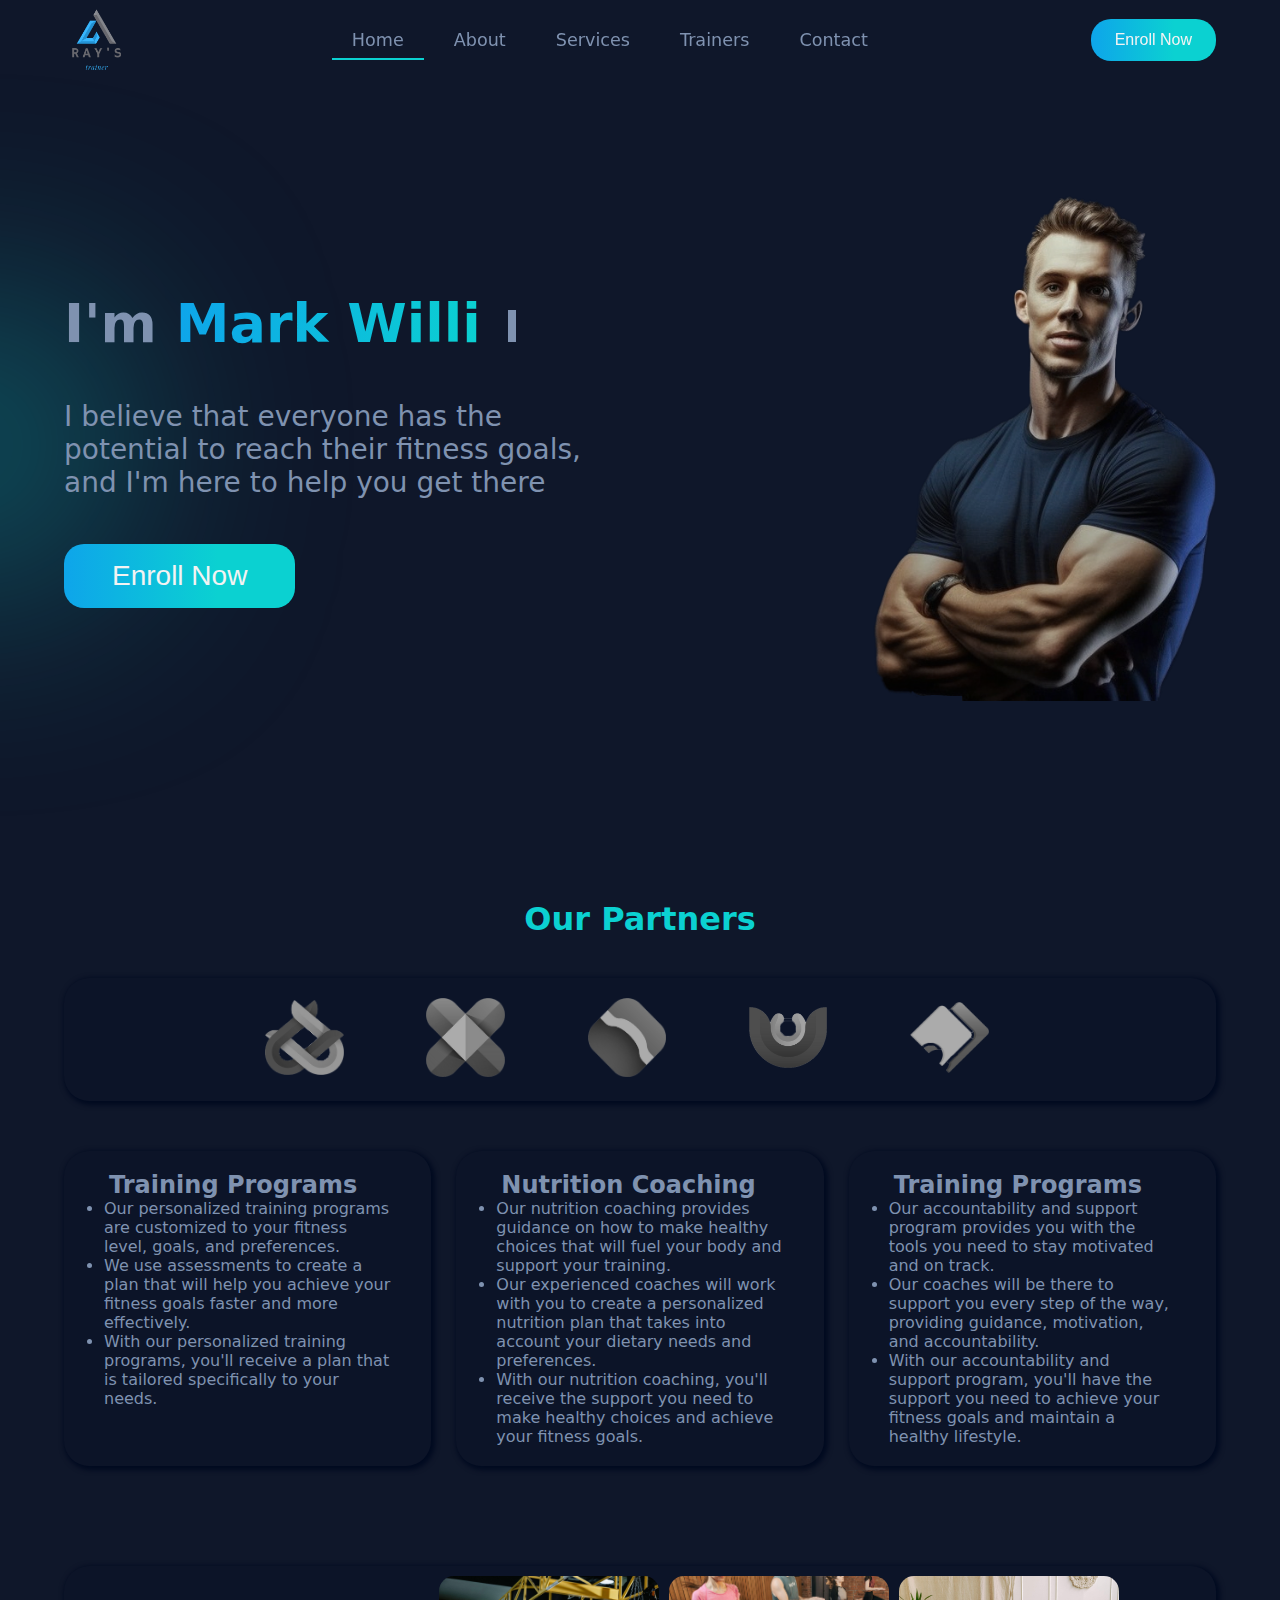
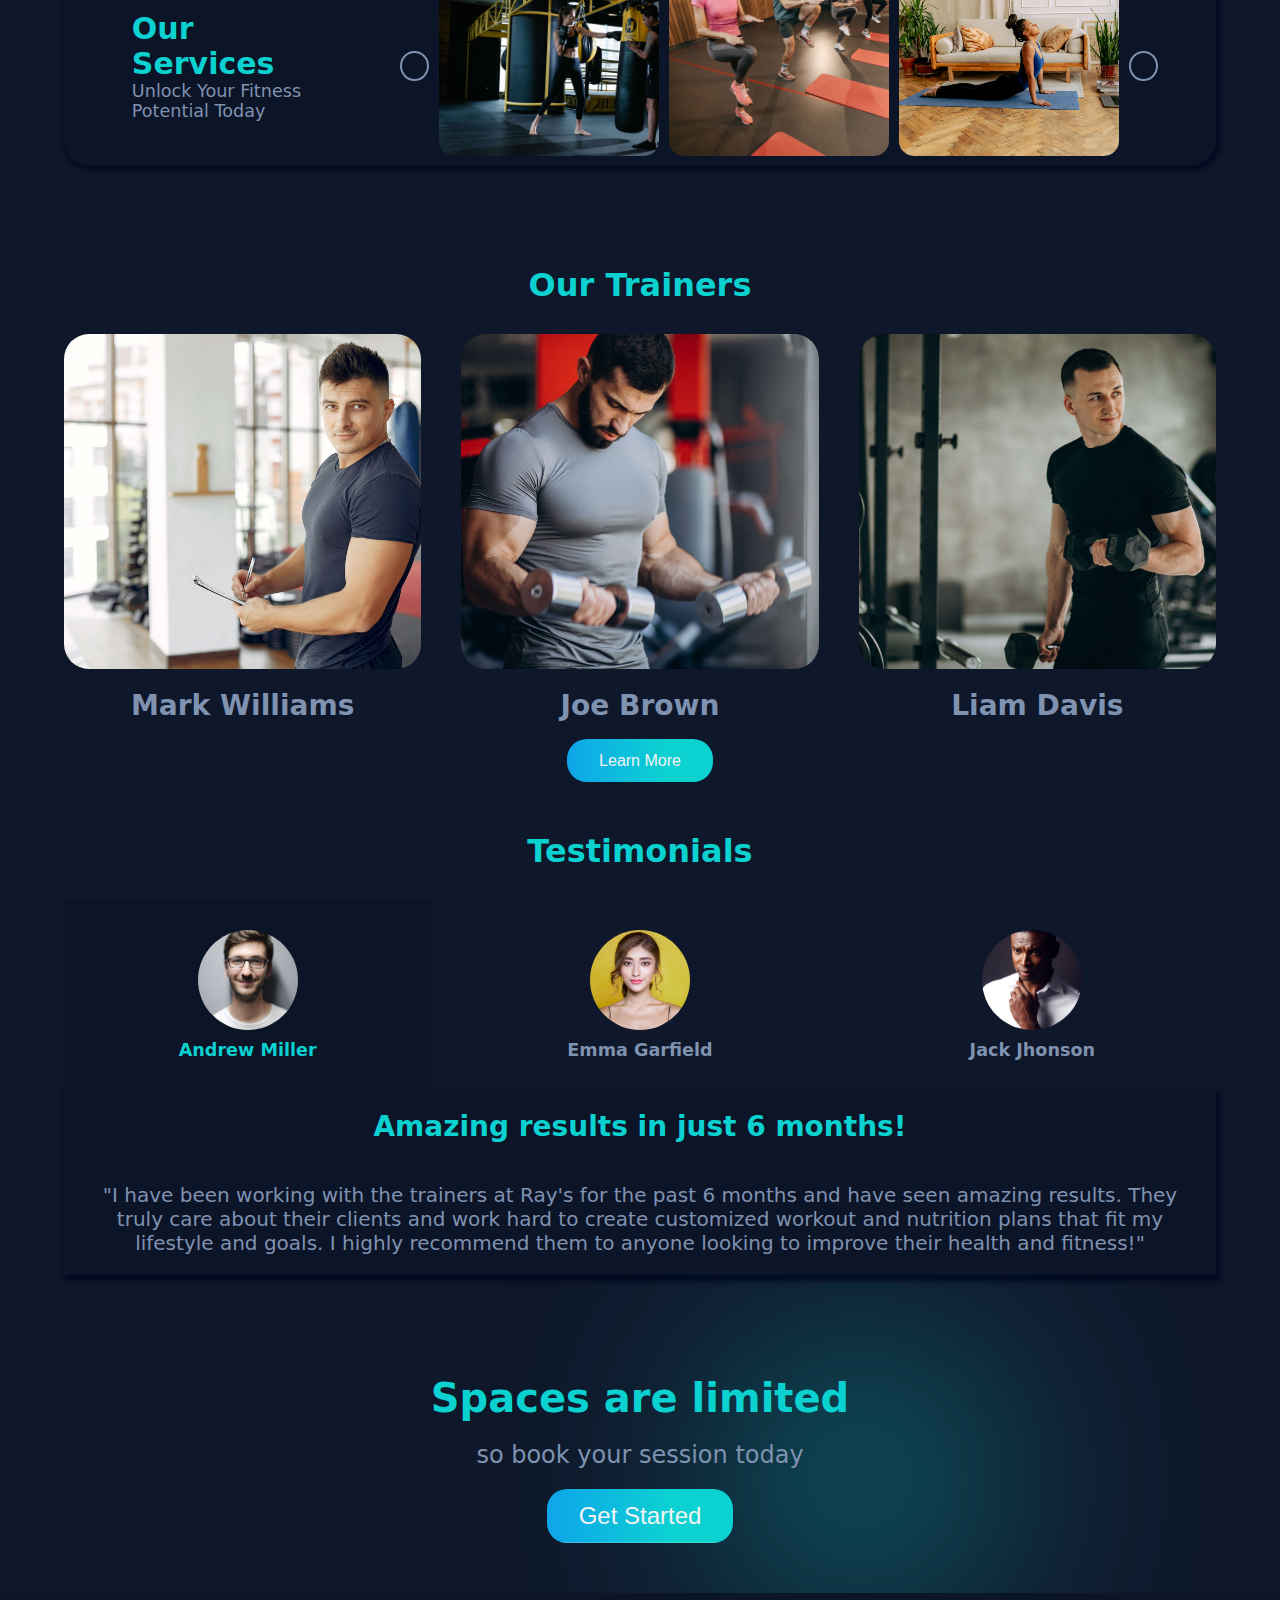
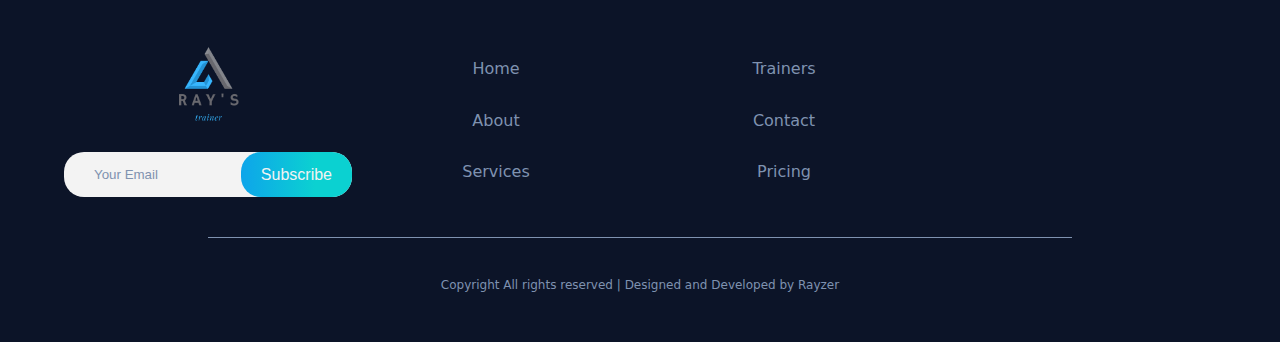
==== commit c3cca643: "index responsive" ====
--- a/index.html
+++ b/index.html
@@ -410,6 +410,7 @@
           >
         </div>
       </div>
+      <span class="blur-3"></span>
     </section>
 
     <footer class="footer">
@@ -456,7 +457,7 @@
         // Optional parameters
         direction: "horizontal",
         loop: true,
-        slidesPerView: 3,
+        slidesPerView: 1,
         spaceBetween: 10,
         grabCursor: true,
         // Navigation arrows
@@ -464,6 +465,19 @@
           nextEl: ".swiper-next",
           prevEl: ".swiper-prev",
         },
+        breakpoints: {
+          // when window width is >= 320px
+          700: {
+            slidesPerView: 2,
+            spaceBetween: 20,
+          },
+          // when window width is >= 480px
+          1130: {
+            slidesPerView: 3,
+            spaceBetween: 10,
+          },
+          // when window width is >= 640px
+        },
       });
     </script>
   </body>
--- a/styles/style.css
+++ b/styles/style.css
@@ -312,7 +312,7 @@
 .hero__img--container {
   display: flex;
   align-items: center;
-  justify-content: center;
+  justify-content: end;
   padding: 0;
 }
 .hero__img {
@@ -728,6 +728,7 @@
 .index__cta {
   padding: 50px 0px;
   width: 100%;
+  position: relative;
 }
 .index__cta--container {
   display: flex;
@@ -736,7 +737,7 @@
   justify-content: center;
   position: relative;
 }
-.index__cta--container::before {
+/* .index__cta--container::before {
   content: "";
   position: absolute;
   left: 42.5%;
@@ -747,7 +748,7 @@
   z-index: -1;
   filter: blur(90px);
   background-color: var(--comp);
-}
+} */
 .index__cta--title {
   font-size: 2.5rem;
   color: var(--comp);
@@ -1683,3 +1684,86 @@
     margin-bottom: 50px;
   }
 }
+@media screen and (max-width: 850px) {
+  .content__index {
+    grid-template-columns: 1fr;
+  }
+  .footer__container {
+    display: grid;
+    grid-template-columns: repeat(2, 1fr);
+    grid-gap: 20px;
+  }
+  .col-1 {
+    grid-column: 1 / span 1;
+    grid-row: 2 / span 1;
+  }
+
+  .col-4 {
+    grid-column: 2 / span 1;
+  }
+  .col-2 .footer__link,
+  .col-3 .footer__link {
+    padding: 5px 0px;
+    margin: 10px 0px;
+  }
+  .row-1 {
+    grid-column: 1 / span 4;
+    grid-row: 3 / span 1;
+  }
+}
+@media screen and (max-width: 650px) {
+  .col-1__subscribe button {
+    padding: 0rem 0.5rem;
+    font-size: 0.75rem;
+  }
+}
+@media screen and (max-width: 500px) {
+  .col-1 {
+    grid-row: 3 / span 1;
+    grid-column: 1 / span 2;
+  }
+  .col-4 {
+    grid-column: 1 / span 2;
+    grid-row: 2 / span 1;
+    display: flex;
+    align-items: center;
+    justify-content: space-around;
+    flex-direction: row;
+    margin: 20px 0px;
+  }
+  .row-1 {
+    grid-column: 1 / span 2;
+    grid-row: 4 / span 1;
+  }
+  .testimonials__header--img {
+    width: 75px;
+    height: 75px;
+  }
+  .testimonials__header--description {
+    font-size: 0.9rem;
+  }
+  .testimonials__content--title {
+    font-size: 1.25rem;
+  }
+  .testimonials__content--description {
+    font-size: 0.9rem;
+  }
+  .brand__logos--container {
+    width: 90%;
+  }
+}
+.testimonials__container {
+  margin: auto;
+}
+.blur-3 {
+  position: absolute;
+  content: "";
+  top: 25%;
+  right: 25%;
+  height: 170px;
+  width: 200px;
+  background-color: #0bd1d1;
+  filter: blur(130px);
+  border-radius: 50%;
+  z-index: -2;
+}
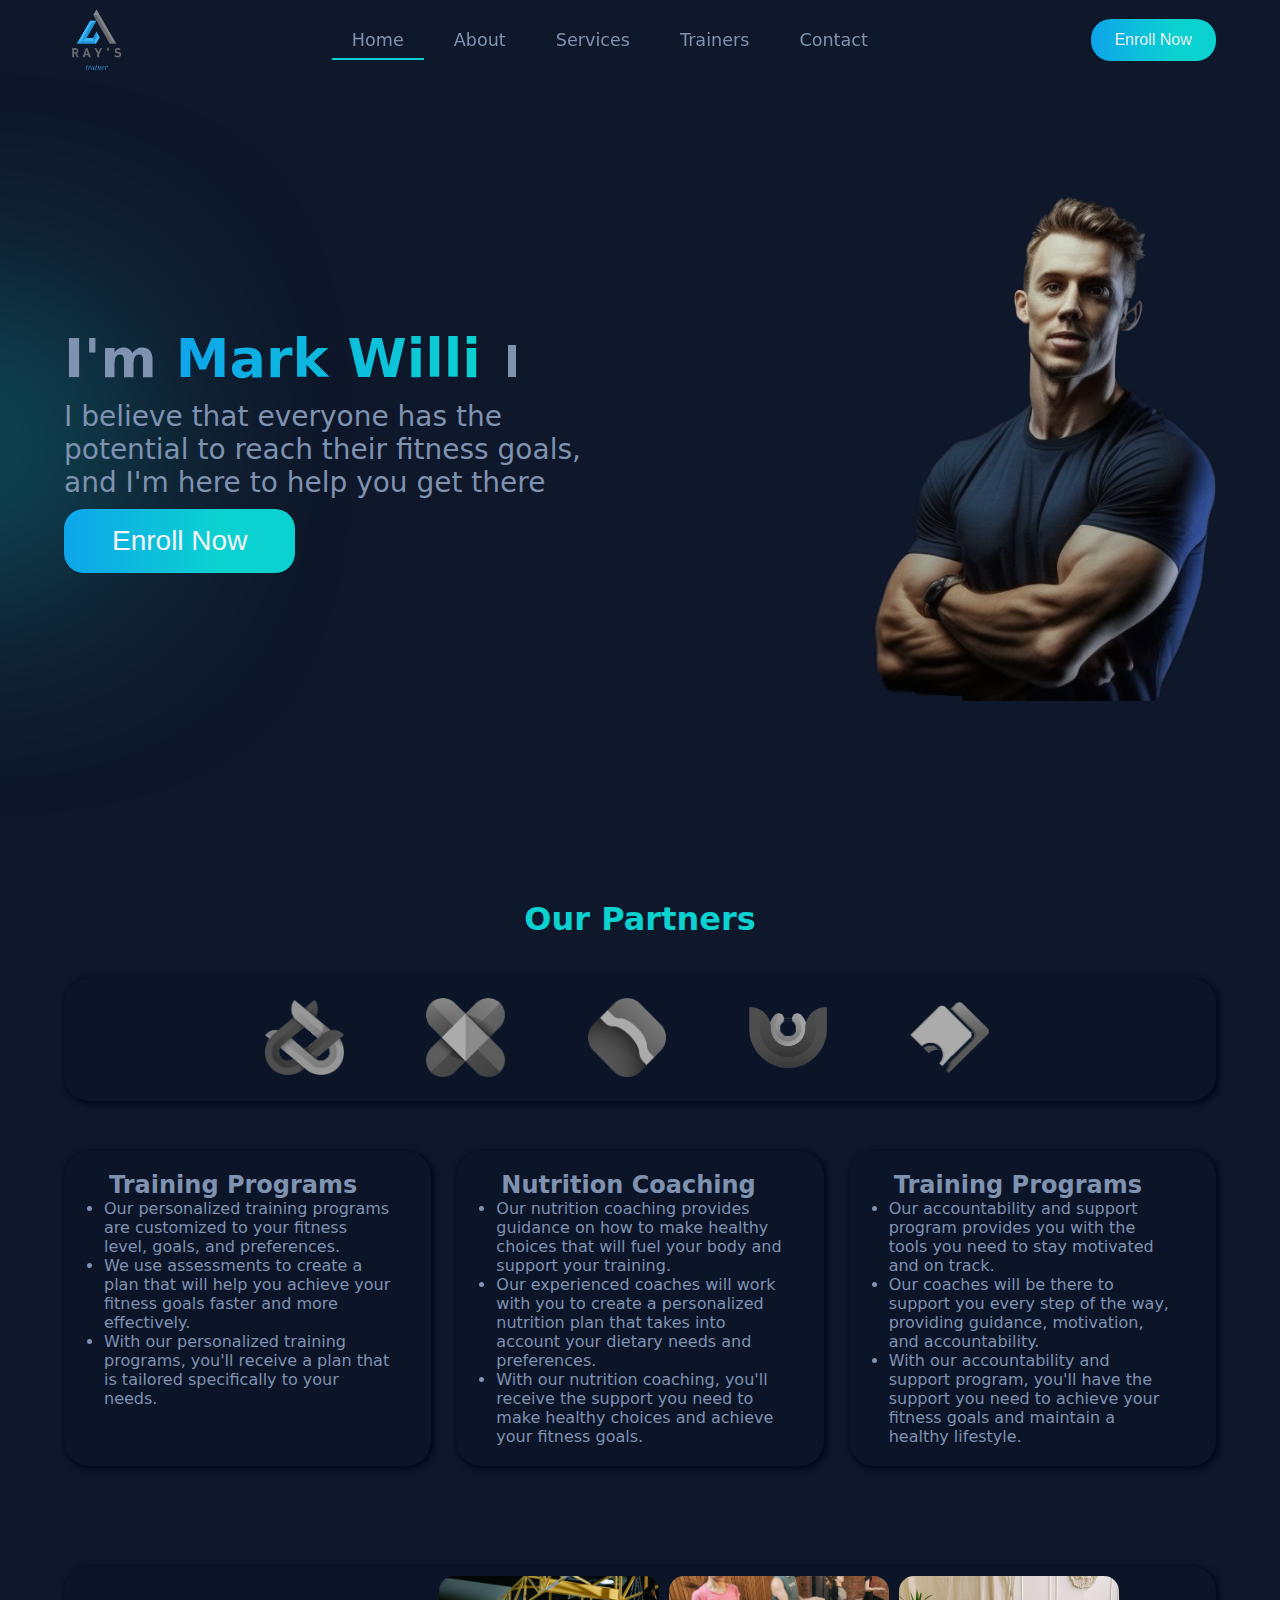
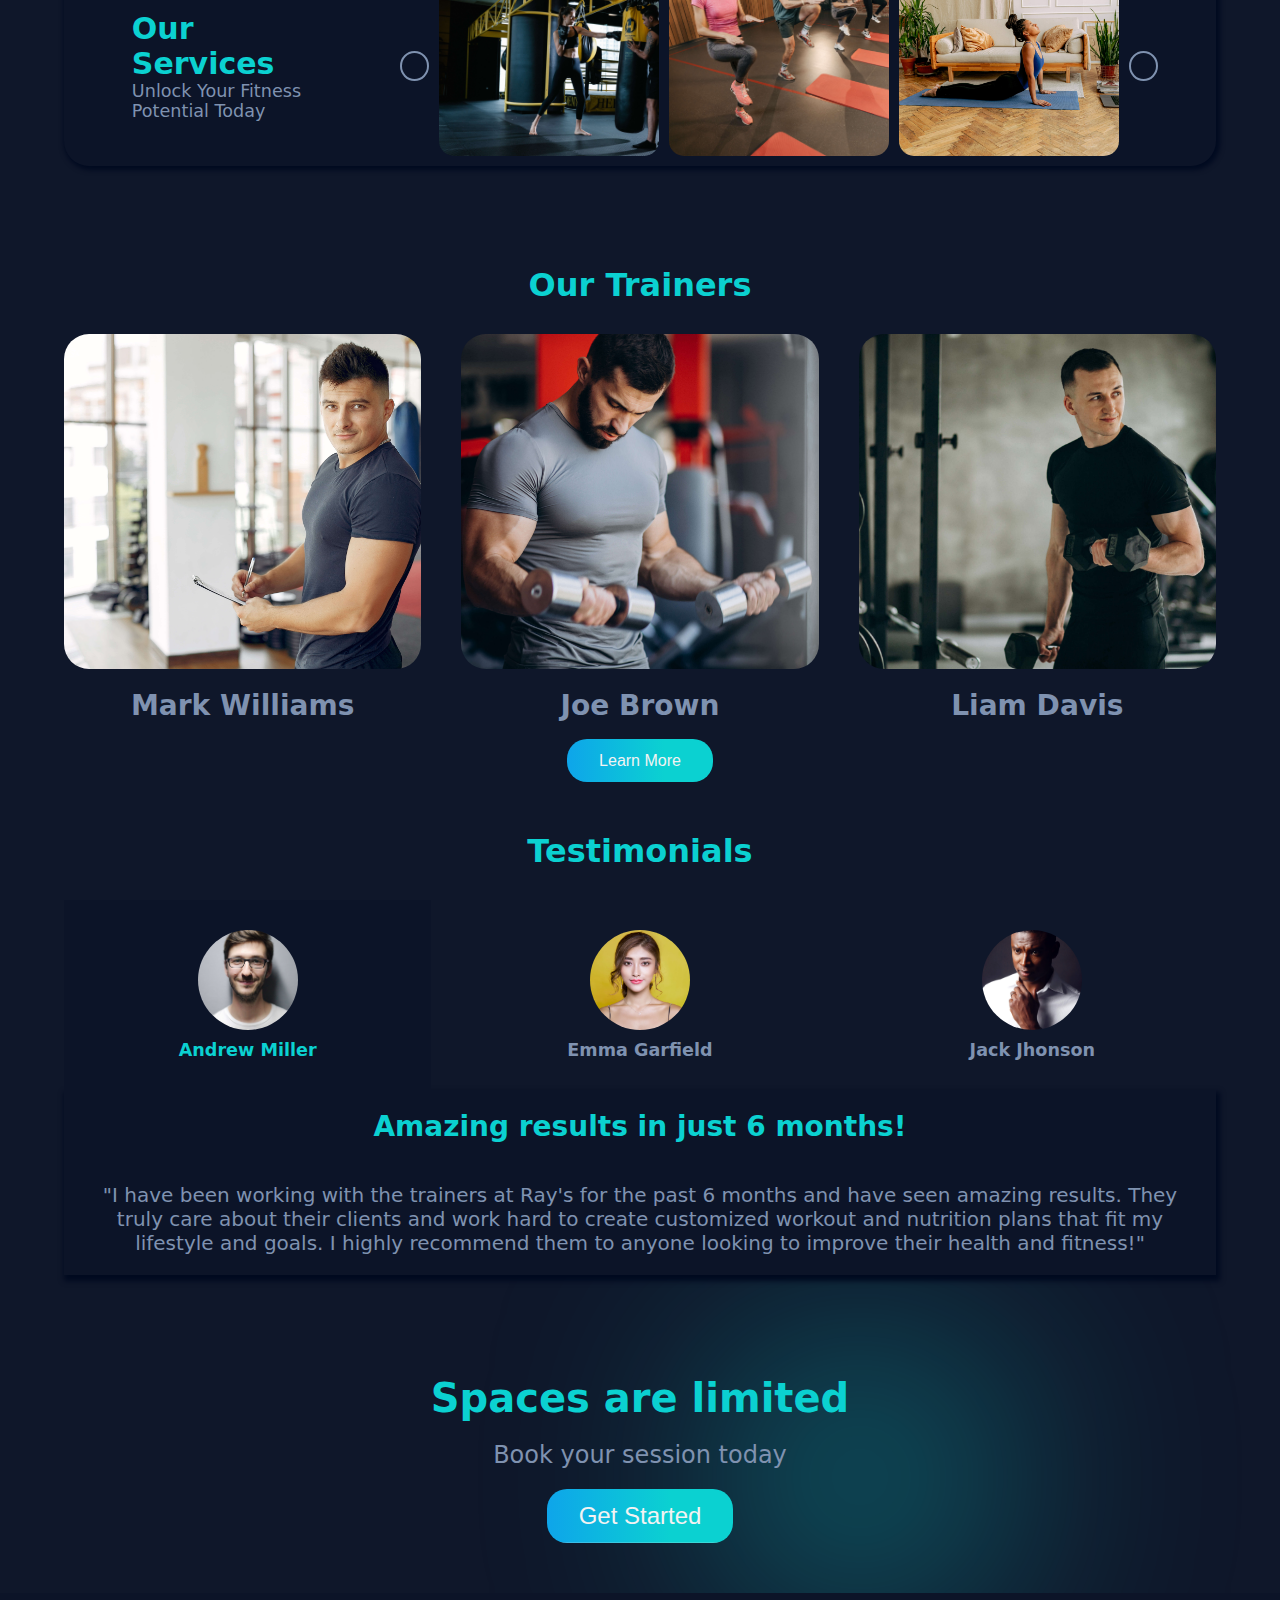
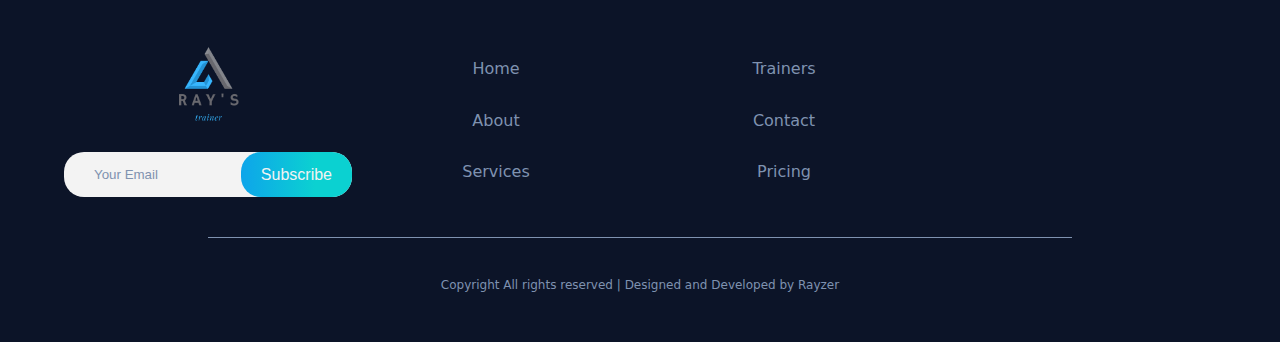
==== commit 7a23654a: "Fully responsive" ====
--- a/index.html
+++ b/index.html
@@ -402,7 +402,7 @@
       <div class="index__cta--container">
         <div class="index__cta--title"><h4>Spaces are limited</h4></div>
         <div class="index__cta--description">
-          <p>so book your session today</p>
+          <p>Book your session today</p>
         </div>
         <div class="index__cta--button">
           <a href="pricing.html"
--- a/styles/utility.css
+++ b/styles/utility.css
@@ -30,5 +30,5 @@
   border-radius: 25px;
   background-color: var(--main);
   box-shadow: 2px 2px 5px 2px #010a20;
-  z-index: 10;
+  z-index: 1;
 }
--- a/styles/style.css
+++ b/styles/style.css
@@ -140,14 +140,7 @@
   margin: 0.4rem 0px;
   background-color: var(--sec);
 }
-@media screen and (max-width: 1000px) {
-  .hamburger {
-    display: block;
-  }
-  .navbar {
-    display: none;
-  }
-}
+
 .mobile-nav {
   height: 100%;
   width: 50vw;
@@ -233,7 +226,7 @@
 }
 /*Hero Section*/
 .hero {
-  height: 100vh;
+  min-height: 100vh;
   padding: 0;
   display: flex;
   flex-direction: column;
@@ -865,7 +858,7 @@
   align-items: center;
   justify-content: center;
   grid-column: 1 / span 2;
-  margin: 40px 0px;
+  margin-top: 6rem;
 }
 .hero__top i {
   margin: 0px 20px;
@@ -1080,7 +1073,7 @@
 }
 .contact {
   width: 100%;
-  height: 100vh;
+  min-height: 100vh;
   padding: 0;
 }
 .contact__container {
@@ -1385,6 +1378,7 @@
   width: 100%;
   height: 100%;
   object-fit: cover;
+  border-radius: 25px;
 }
 .trainers-intro__content {
   display: flex;
@@ -1683,8 +1677,74 @@
   .trainer__item {
     margin-bottom: 50px;
   }
+  .content__side--page {
+    display: flex !important;
+    align-items: center;
+    justify-content: center;
+    flex-direction: column;
+  }
+  .hero__description--container {
+    text-align: center;
+    max-width: 90%;
+  }
+  .hero__description--title {
+    width: 100%;
+    text-align: center;
+  }
 }
 @media screen and (max-width: 850px) {
+  .hero__description--container {
+    align-items: center;
+    justify-content: center;
+    margin: auto;
+  }
+  .contact__container {
+    grid-template-columns: 1fr;
+  }
+  .contact__content,
+  .contact__form {
+    padding: 5rem 0rem;
+  }
+  .hero__description--text {
+    margin: 4rem 0rem;
+  }
+  .hero__description--title {
+    margin-top: 4rem;
+  }
+  .hero__decription--cta .cta__btn {
+    padding: 1rem 3rem !important;
+    font-size: 2rem;
+    margin-bottom: 2rem;
+  }
+  .hero__img--container {
+    align-items: center;
+    justify-content: center;
+  }
+  .hero__img {
+    max-width: 300px;
+    align-self: center;
+  }
+  .values__item--container {
+    grid-template-columns: 1fr;
+    max-width: 600px;
+  }
+  .pc__container {
+    grid-template-columns: 1fr 1fr;
+  }
+
+  .trainers-intro__item {
+    display: grid;
+    grid-template-columns: 1fr;
+  }
+  .trainers-intro__item--2 {
+    display: flex;
+    align-items: center;
+    justify-content: center;
+    flex-direction: column-reverse;
+  }
+  .counters__container {
+    grid-gap: 25px;
+  }
   .content__index {
     grid-template-columns: 1fr;
   }
@@ -1710,14 +1770,52 @@
     grid-column: 1 / span 4;
     grid-row: 3 / span 1;
   }
+  .services-page__container {
+    display: grid;
+    grid-template-columns: 1fr 1fr;
+  }
 }
 @media screen and (max-width: 650px) {
+  .mobile-nav {
+    width: 100vw;
+  }
+  .is-active {
+    left: 0;
+  }
+  .counters__item {
+    padding: 25px 10px;
+    justify-content: center;
+  }
+  .counters__item--number {
+    font-size: 1.5rem;
+    text-align: center;
+  }
+  .counters__item--tagline {
+    font-size: 0.75rem;
+    text-align: center;
+  }
+  .counters__container {
+    grid-gap: 5px;
+  }
+
+  .pc__container {
+    grid-template-columns: 1fr;
+    max-width: 300px;
+  }
   .col-1__subscribe button {
     padding: 0rem 0.5rem;
     font-size: 0.75rem;
   }
+  .oa__container {
+    display: grid;
+    grid-template-columns: 1fr;
+  }
 }
 @media screen and (max-width: 500px) {
+  .services-page__container {
+    display: grid;
+    grid-template-columns: 1fr;
+  }
   .col-1 {
     grid-row: 3 / span 1;
     grid-column: 1 / span 2;
@@ -1767,3 +1865,20 @@
   border-radius: 50%;
   z-index: -2;
 }
+@media screen and (max-width: 1000px) {
+  .hamburger {
+    display: block;
+  }
+  .navbar {
+    display: none;
+  }
+  .oa__title {
+    font-size: 1.25rem;
+  }
+  .oa__description {
+    font-size: 0.85rem;
+  }
+  .hero__top {
+    margin-top: 40px;
+  }
+}
